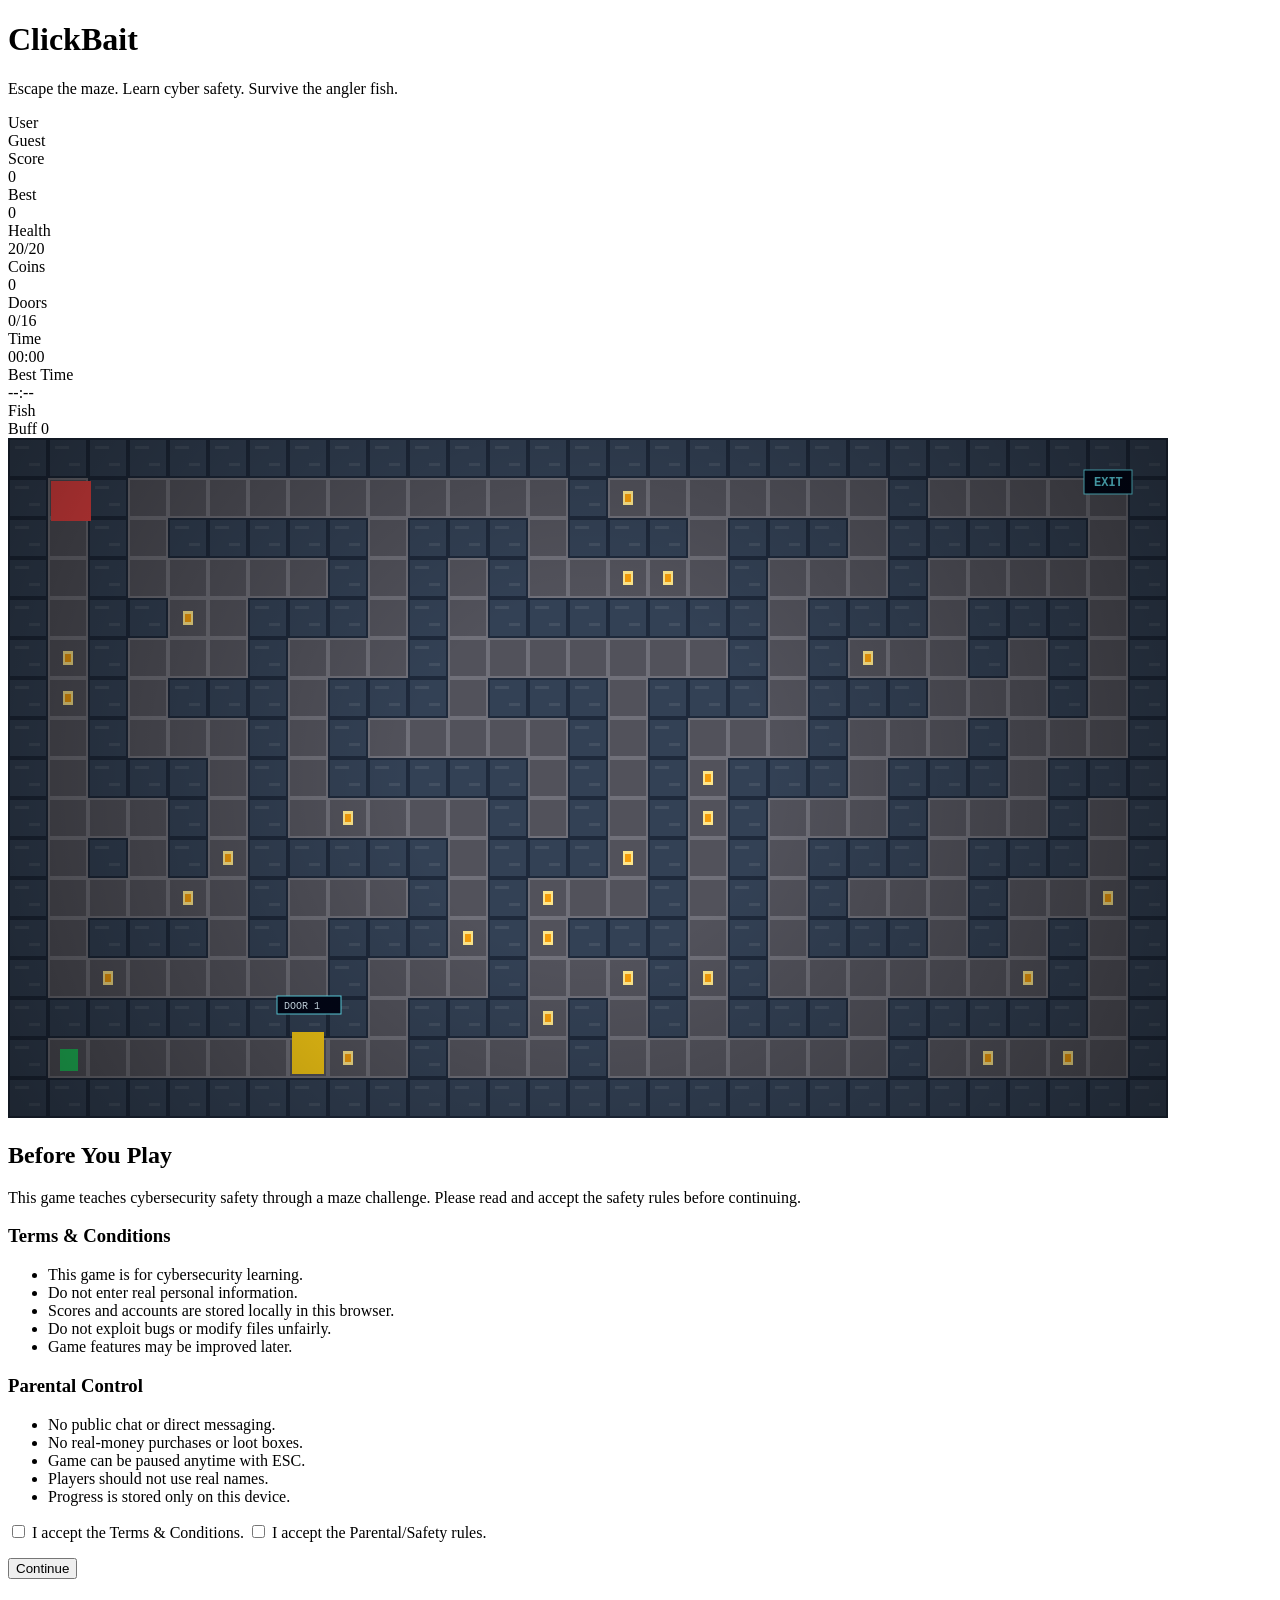
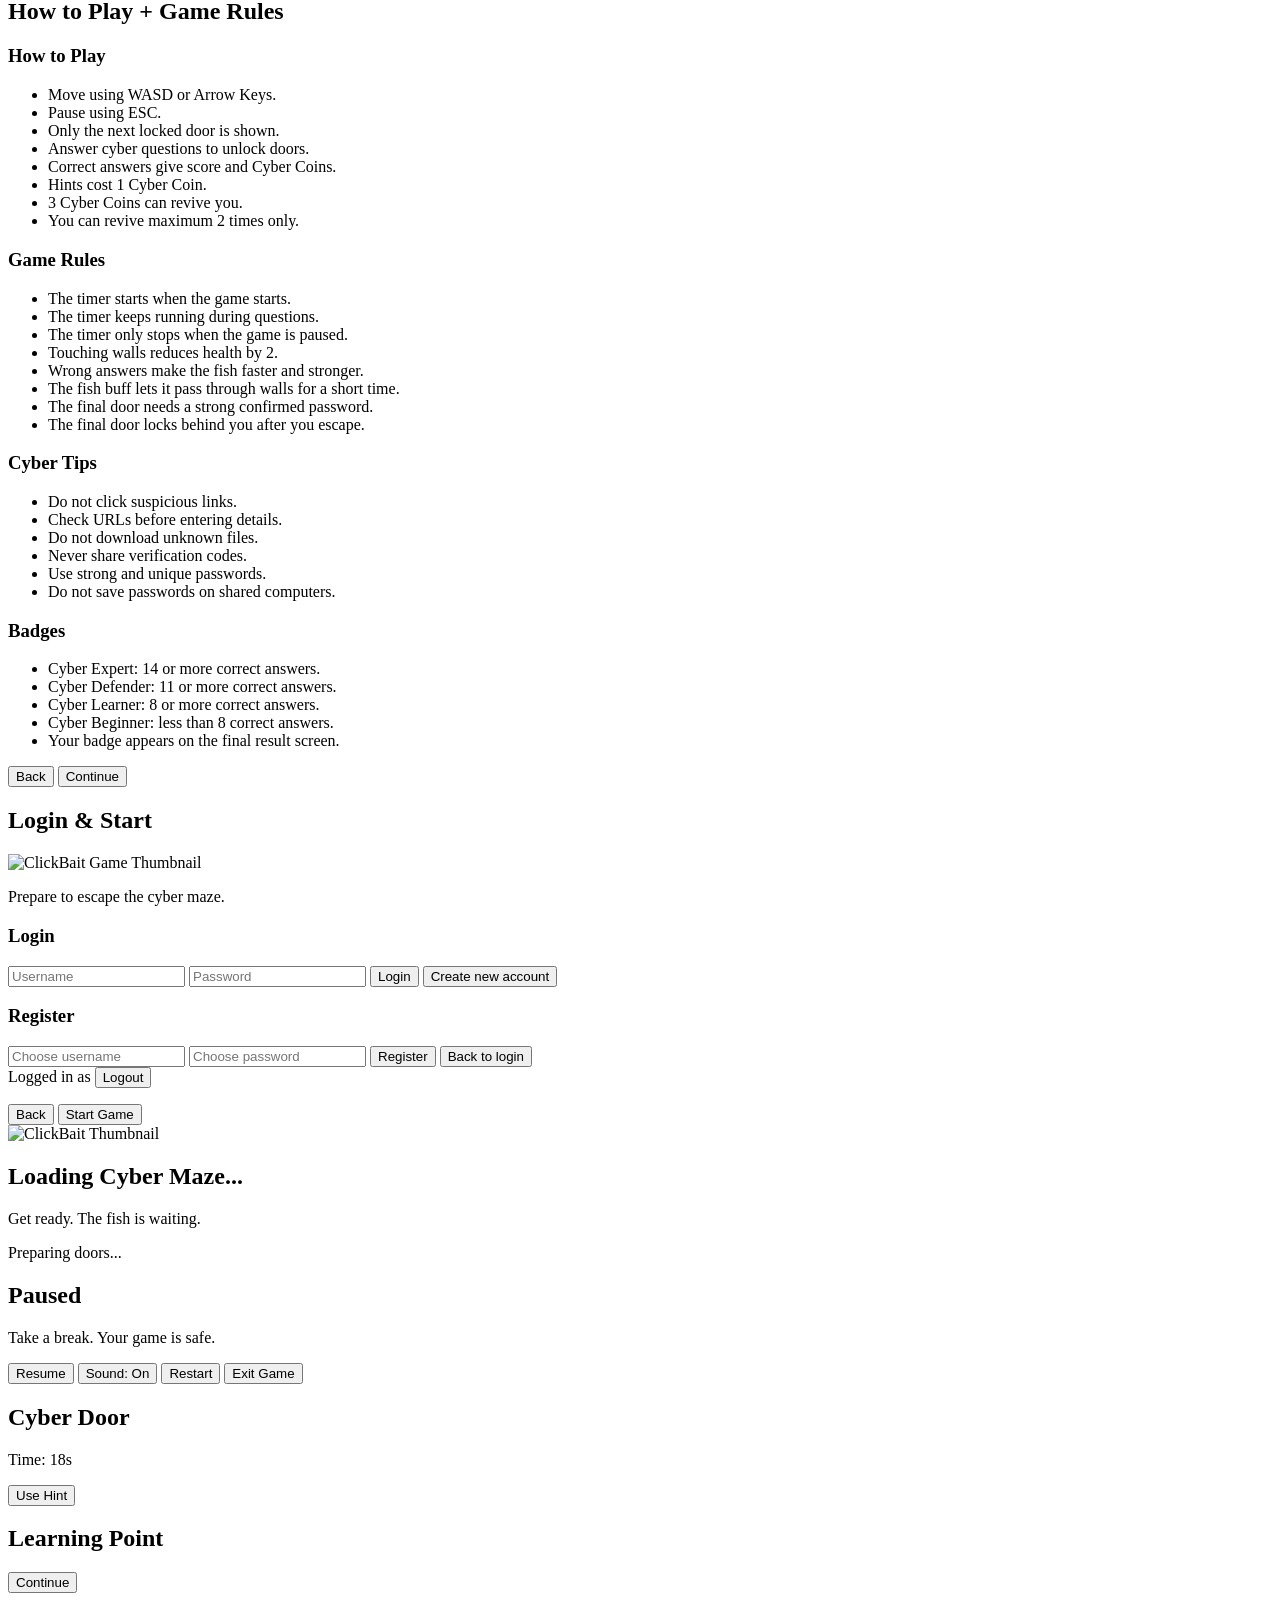
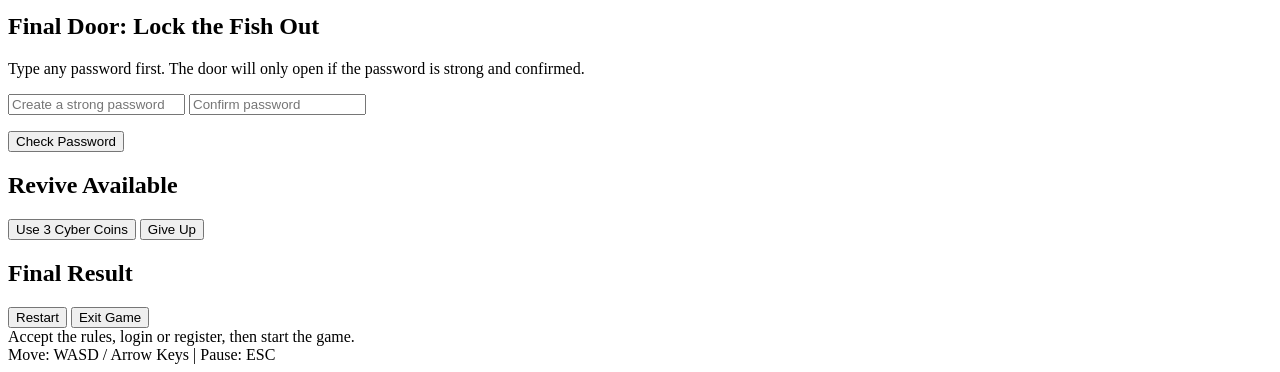
==== Game code/index.html @ 5c32f458 "Fix HTML structure and add missing elements" ====
<!DOCTYPE html>
<html lang="en">
<head>
<meta charset="UTF-8" />
<meta name="viewport" content="width=device-width, initial-scale=1.0" />
<title>ClickBait - Cyber Maze</title>
<link rel="stylesheet" href="style.css">
</head>

<body>
<div class="wrapper">

  <div class="topbar">
    <div>
      <h1>ClickBait</h1>
      <p class="subtitle">Escape the maze. Learn cyber safety. Survive the angler fish.</p>
    </div>
  </div>

  <div class="hud">
    <div>User<br><span id="userHud">Guest</span></div>
    <div>Score<br><span id="score">0</span></div>
    <div>Best<br><span id="bestScore">0</span></div>
    <div>Health<br><span id="health">20</span>/20</div>
    <div>Coins<br><span id="cyberCoinsHud">0</span></div>
    <div>Doors<br><span id="doorsHud">0/16</span></div>
    <div>Time<br><span id="time">00:00</span></div>
    <div>Best Time<br><span id="bestTime">--:--</span></div>
    <div>Fish<br><span id="fishHud">Buff 0</span></div>
  </div>

  <div id="gameBox">
    <canvas id="game" width="1160" height="680"></canvas>
    <div id="damageFlash"></div>

    <!-- START / SETUP SCREEN -->
    <div id="startModal" class="modal active">
      <div class="modal-card intro-card">

        <!-- PAGE 1 -->
        <div id="setupPage1" class="setup-page active">
          <h2>Before You Play</h2>
          <p class="small-text">
            This game teaches cybersecurity safety through a maze challenge.
            Please read and accept the safety rules before continuing.
          </p>

          <div class="panel-grid">
            <div class="info-panel">
              <h3>Terms & Conditions</h3>
              <ul>
                <li>This game is for cybersecurity learning.</li>
                <li>Do not enter real personal information.</li>
                <li>Scores and accounts are stored locally in this browser.</li>
                <li>Do not exploit bugs or modify files unfairly.</li>
                <li>Game features may be improved later.</li>
              </ul>
            </div>

            <div class="info-panel">
              <h3>Parental Control</h3>
              <ul>
                <li>No public chat or direct messaging.</li>
                <li>No real-money purchases or loot boxes.</li>
                <li>Game can be paused anytime with ESC.</li>
                <li>Players should not use real names.</li>
                <li>Progress is stored only on this device.</li>
              </ul>
            </div>
          </div>

          <div class="accept-box">
            <label><input type="checkbox" id="acceptTerms"> I accept the Terms & Conditions.</label>
            <label><input type="checkbox" id="acceptParents"> I accept the Parental/Safety rules.</label>
          </div>

          <p id="page1Warning" class="warning-text"></p>
          <button class="restart-btn" onclick="goSetupPage(2)">Continue</button>
        </div>

        <!-- PAGE 2 -->
        <div id="setupPage2" class="setup-page">
          <h2>How to Play + Game Rules</h2>

          <div class="panel-grid">
            <div class="info-panel">
              <h3>How to Play</h3>
              <ul>
                <li>Move using WASD or Arrow Keys.</li>
                <li>Pause using ESC.</li>
                <li>Only the next locked door is shown.</li>
                <li>Answer cyber questions to unlock doors.</li>
                <li>Correct answers give score and Cyber Coins.</li>
                <li>Hints cost 1 Cyber Coin.</li>
                <li>3 Cyber Coins can revive you.</li>
                <li>You can revive maximum 2 times only.</li>
              </ul>
            </div>

            <div class="info-panel">
              <h3>Game Rules</h3>
              <ul>
                <li>The timer starts when the game starts.</li>
                <li>The timer keeps running during questions.</li>
                <li>The timer only stops when the game is paused.</li>
                <li>Touching walls reduces health by 2.</li>
                <li>Wrong answers make the fish faster and stronger.</li>
                <li>The fish buff lets it pass through walls for a short time.</li>
                <li>The final door needs a strong confirmed password.</li>
                <li>The final door locks behind you after you escape.</li>
              </ul>
            </div>
          </div>

          <div class="panel-grid">
            <div class="info-panel">
              <h3>Cyber Tips</h3>
              <ul>
                <li>Do not click suspicious links.</li>
                <li>Check URLs before entering details.</li>
                <li>Do not download unknown files.</li>
                <li>Never share verification codes.</li>
                <li>Use strong and unique passwords.</li>
                <li>Do not save passwords on shared computers.</li>
              </ul>
            </div>

            <div class="info-panel">
              <h3>Badges</h3>
              <ul>
                <li>Cyber Expert: 14 or more correct answers.</li>
                <li>Cyber Defender: 11 or more correct answers.</li>
                <li>Cyber Learner: 8 or more correct answers.</li>
                <li>Cyber Beginner: less than 8 correct answers.</li>
                <li>Your badge appears on the final result screen.</li>
              </ul>
            </div>
          </div>

          <div class="button-row">
            <button onclick="goSetupPage(1)">Back</button>
            <button onclick="goSetupPage(3)">Continue</button>
          </div>
        </div>

        <!-- PAGE 3 -->
        <div id="setupPage3" class="setup-page">
          <h2>Login & Start</h2>

          <div class="thumbnail-box">
            <img src="assets/game-thumbnail.jpg" alt="ClickBait Game Thumbnail">
            <p>Prepare to escape the cyber maze.</p>
          </div>

          <div class="auth-box">
            <div id="loginPanel">
              <h3>Login</h3>
              <input id="loginUsername" class="text-input" type="text" placeholder="Username">
              <input id="loginPassword" class="text-input" type="password" placeholder="Password">
              <button class="restart-btn" onclick="loginUser()">Login</button>
              <button class="link-btn" onclick="showRegister()">Create new account</button>
            </div>

            <div id="registerPanel" class="hidden">
              <h3>Register</h3>
              <input id="registerUsername" class="text-input" type="text" placeholder="Choose username">
              <input id="registerPassword" class="text-input" type="password" placeholder="Choose password">
              <button class="restart-btn" onclick="registerUser()">Register</button>
              <button class="link-btn" onclick="showLogin()">Back to login</button>
            </div>

            <div id="loggedInBox" class="logged-in hidden">
              Logged in as <strong id="loggedInName"></strong>
              <button class="mini-btn" onclick="logoutUser()">Logout</button>
            </div>

            <p id="authMessage" class="warning-text"></p>
          </div>

          <div class="button-row">
            <button onclick="goSetupPage(2)">Back</button>
            <button onclick="startGame()">Start Game</button>
          </div>
        </div>

      </div>
    </div>

    <!-- SEPARATE LOADING SCREEN -->
    <div id="loadingModal" class="modal">
      <div class="modal-card loading-screen-card">
        <img src="assets/game-thumbnail.jpg" alt="ClickBait Thumbnail" class="loading-thumbnail">
        <h2>Loading Cyber Maze...</h2>
        <p class="small-text">Get ready. The fish is waiting.</p>

        <div class="loading-bar">
          <div id="loadingFill"></div>
        </div>

        <p id="loadingText" class="small-text">Preparing doors...</p>
      </div>
    </div>

    <!-- PAUSE -->
    <div id="pauseModal" class="modal">
      <div class="modal-card">
        <h2>Paused</h2>
        <p class="small-text">Take a break. Your game is safe.</p>
        <div class="button-row vertical">
          <button onclick="resumeGame()">Resume</button>
          <button onclick="toggleSound()" id="soundBtn">Sound: On</button>
          <button onclick="restartGame()">Restart</button>
          <button onclick="exitGame()">Exit Game</button>
        </div>
      </div>
    </div>

    <!-- QUESTION -->
    <div id="questionModal" class="modal">
      <div class="modal-card question-card">
        <div class="question-head">
          <h2 id="questionTitle">Cyber Door</h2>
          <div class="timer-pill">Time: <span id="questionTimer">18</span>s</div>
        </div>
        <p class="question" id="questionText"></p>
        <button id="hintBtn" class="hint-btn" onclick="useHint()">Use Hint</button>
        <p id="hintText" class="hint-text"></p>
        <div class="answers" id="answers"></div>
        <p id="feedback"></p>
      </div>
    </div>

    <!-- LEARNING -->
    <div id="learningModal" class="modal">
      <div class="modal-card learning-card">
        <h2 id="learningTitle">Learning Point</h2>
        <p id="learningText" class="small-text"></p>
        <button class="restart-btn continue-btn" onclick="continueLearning()">Continue</button>
      </div>
    </div>

    <!-- FINAL PASSWORD -->
    <div id="passwordModal" class="modal">
      <div class="modal-card">
        <h2>Final Door: Lock the Fish Out</h2>
        <p class="small-text">
          Type any password first. The door will only open if the password is strong and confirmed.
        </p>
        <input id="passwordInput" class="password-input" type="text" placeholder="Create a strong password">
        <input id="passwordConfirmInput" class="password-input" type="text" placeholder="Confirm password">
        <ul id="passwordChecks" class="password-checks"></ul>
        <p id="passwordFeedback"></p>
        <button class="restart-btn" onclick="submitPasswordDoor()">Check Password</button>
      </div>
    </div>

    <!-- REVIVE -->
    <div id="reviveModal" class="modal">
      <div class="modal-card">
        <h2>Revive Available</h2>
        <p id="reviveText" class="small-text"></p>
        <div class="button-row">
          <button onclick="useRevive()">Use 3 Cyber Coins</button>
          <button onclick="refuseRevive()">Give Up</button>
        </div>
      </div>
    </div>

    <!-- END -->
    <div id="endModal" class="modal">
      <div class="modal-card">
        <h2 id="endTitle">Final Result</h2>
        <div id="endText" class="small-text"></div>
        <div class="button-row">
          <button onclick="restartGame()">Restart</button>
          <button onclick="exitGame()">Exit Game</button>
        </div>
      </div>
    </div>

  </div>

  <div id="toast">Accept the rules, login or register, then start the game.</div>
  <div class="controls">Move: WASD / Arrow Keys | Pause: ESC</div>

</div>

<script src="script.js"></script>
</body>
</html>
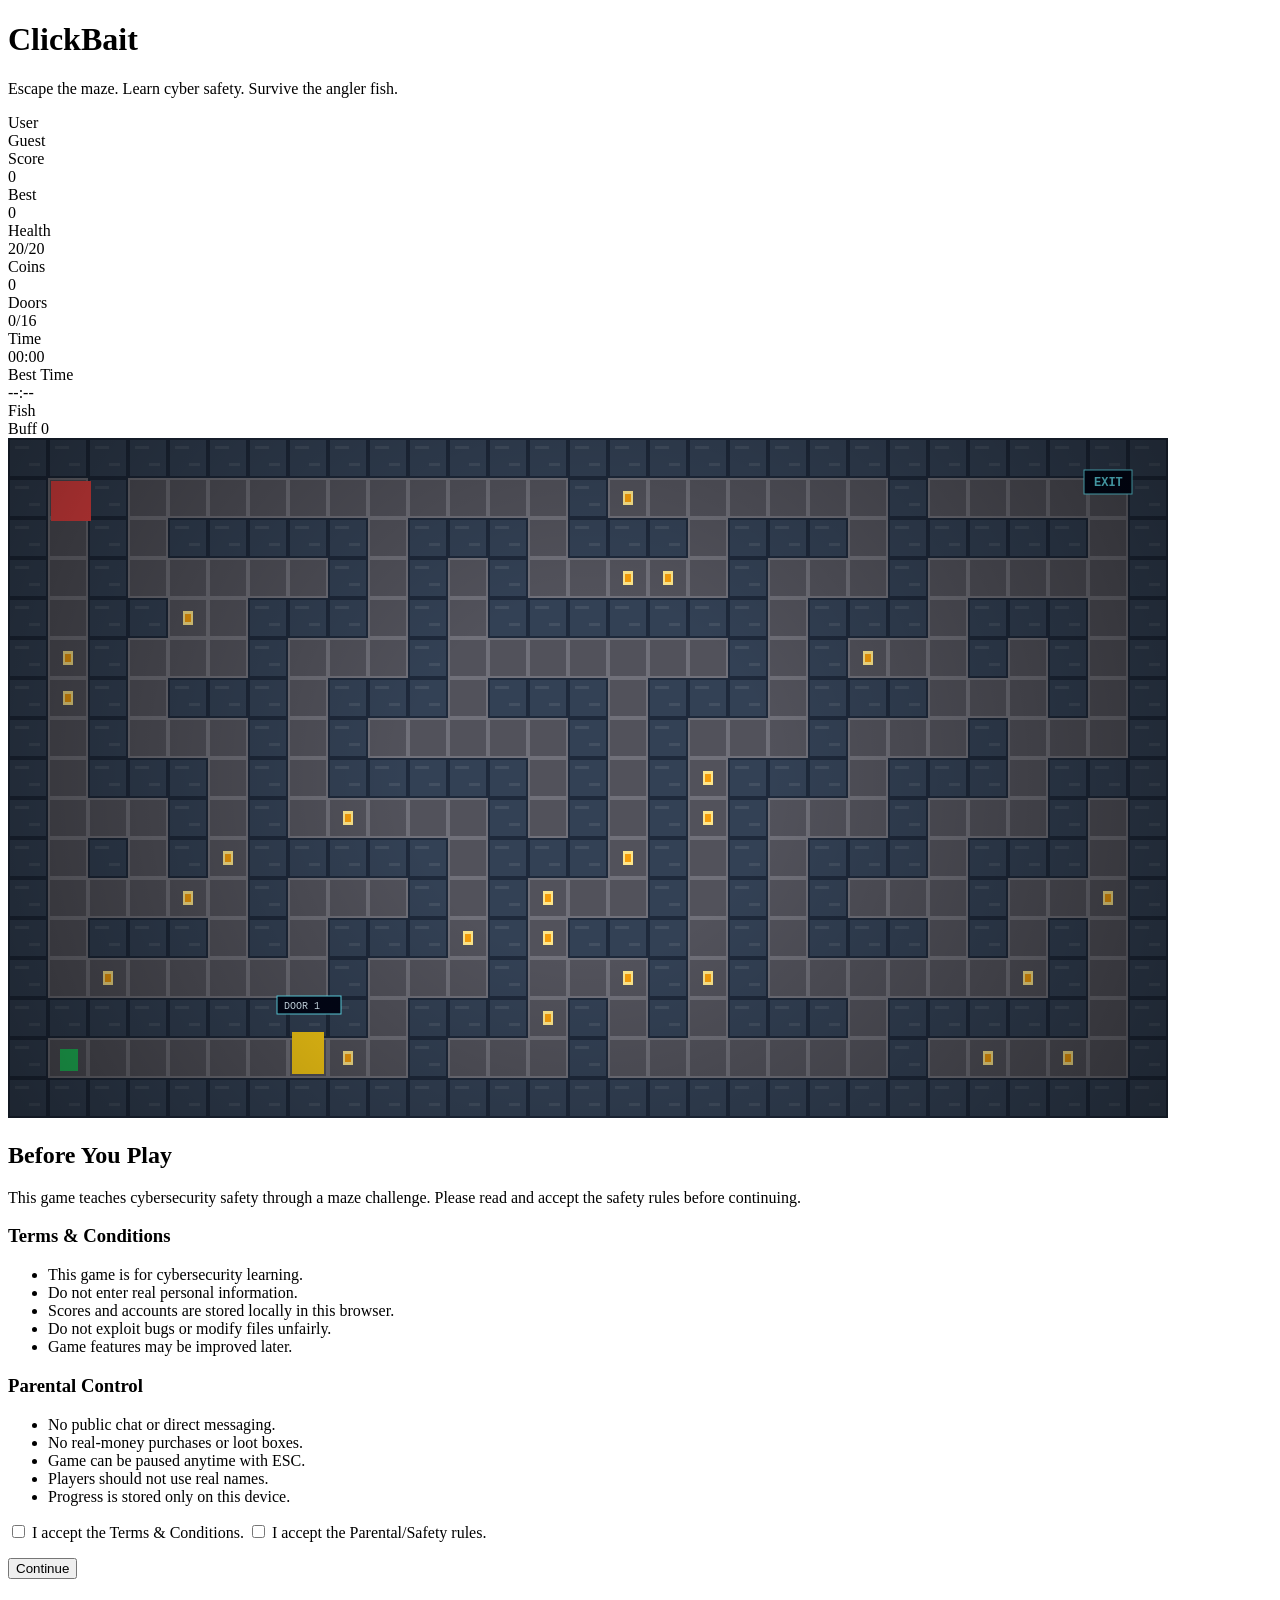
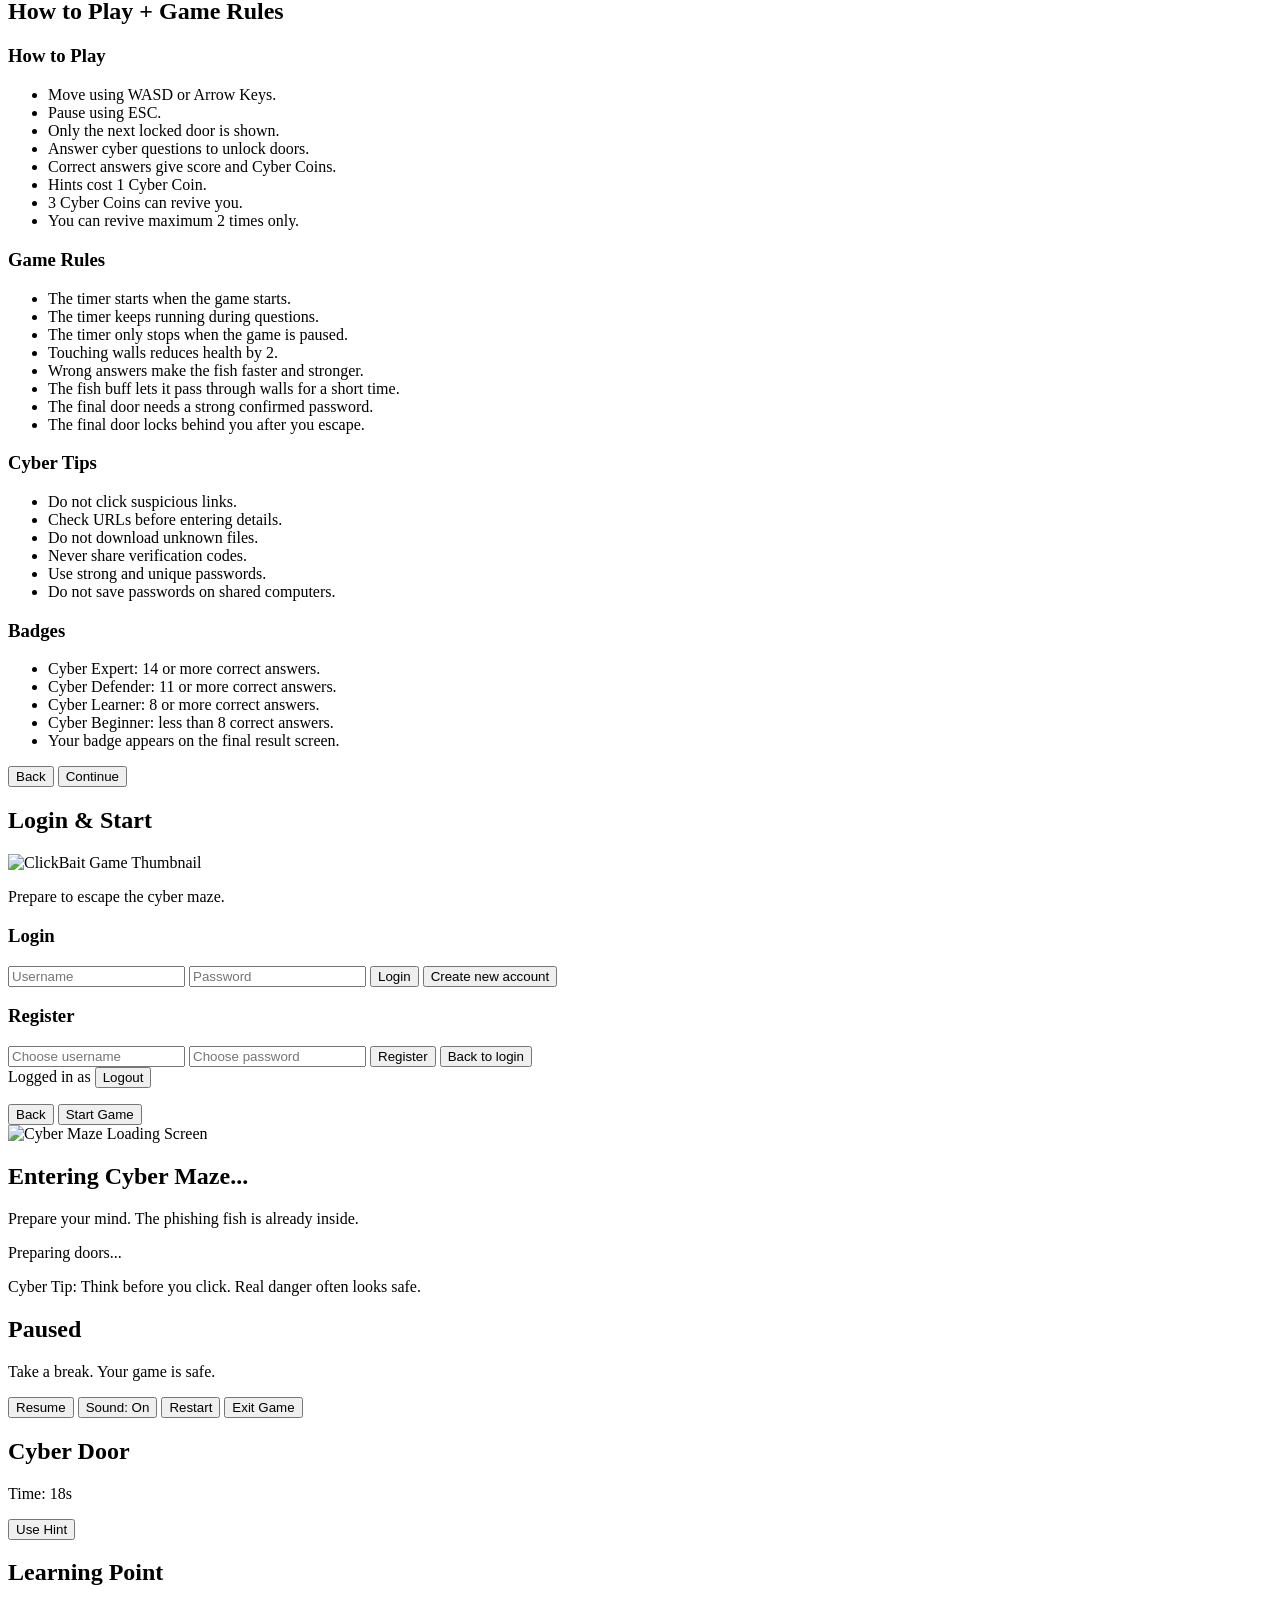
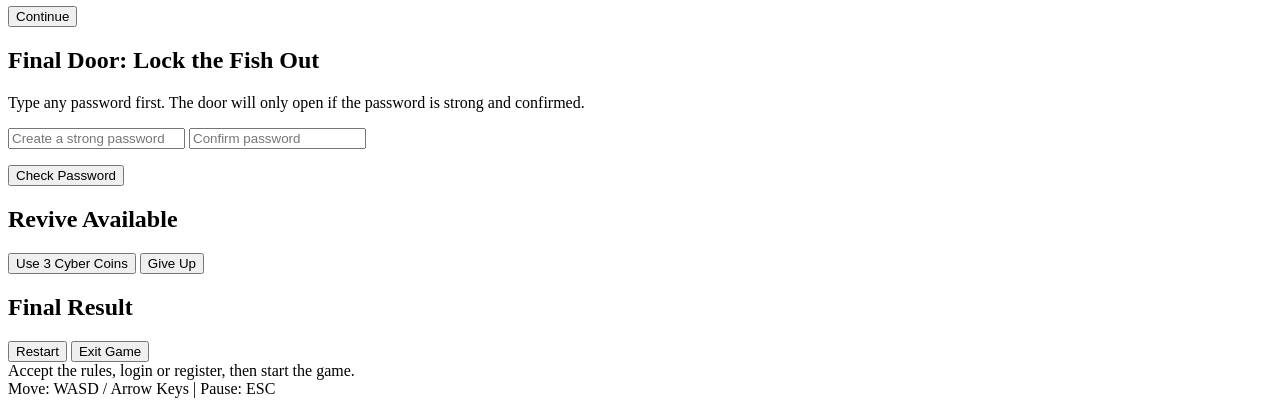
==== commit 3183e37f: "Fix HTML structure and loading screen content" ====
--- a/Game code/index.html
+++ b/Game code/index.html
@@ -188,18 +188,30 @@
 
     <!-- SEPARATE LOADING SCREEN -->
     <div id="loadingModal" class="modal">
-      <div class="modal-card loading-screen-card">
-        <img src="assets/game-thumbnail.jpg" alt="ClickBait Thumbnail" class="loading-thumbnail">
-        <h2>Loading Cyber Maze...</h2>
-        <p class="small-text">Get ready. The fish is waiting.</p>
-
-        <div class="loading-bar">
+  <div class="loading-fullscreen">
+    <img src="assets/thumbnail-screen.png" alt="Cyber Maze Loading Screen" class="loading-bg-image">
+
+    <div class="loading-overlay"></div>
+
+    <div class="loading-content">
+      <h2>Entering Cyber Maze...</h2>
+      <p class="loading-subtitle">Prepare your mind. The phishing fish is already inside.</p>
+
+      <div class="loading-status-box">
+        <p id="loadingText">Preparing doors...</p>
+
+        <div class="loading-bar-pro">
           <div id="loadingFill"></div>
         </div>
 
-        <p id="loadingText" class="small-text">Preparing doors...</p>
-      </div>
-    </div>
+        <div class="loading-tips">
+          <span>Cyber Tip:</span>
+          Think before you click. Real danger often looks safe.
+        </div>
+      </div>
+    </div>
+  </div>
+</div>
 
     <!-- PAUSE -->
     <div id="pauseModal" class="modal">
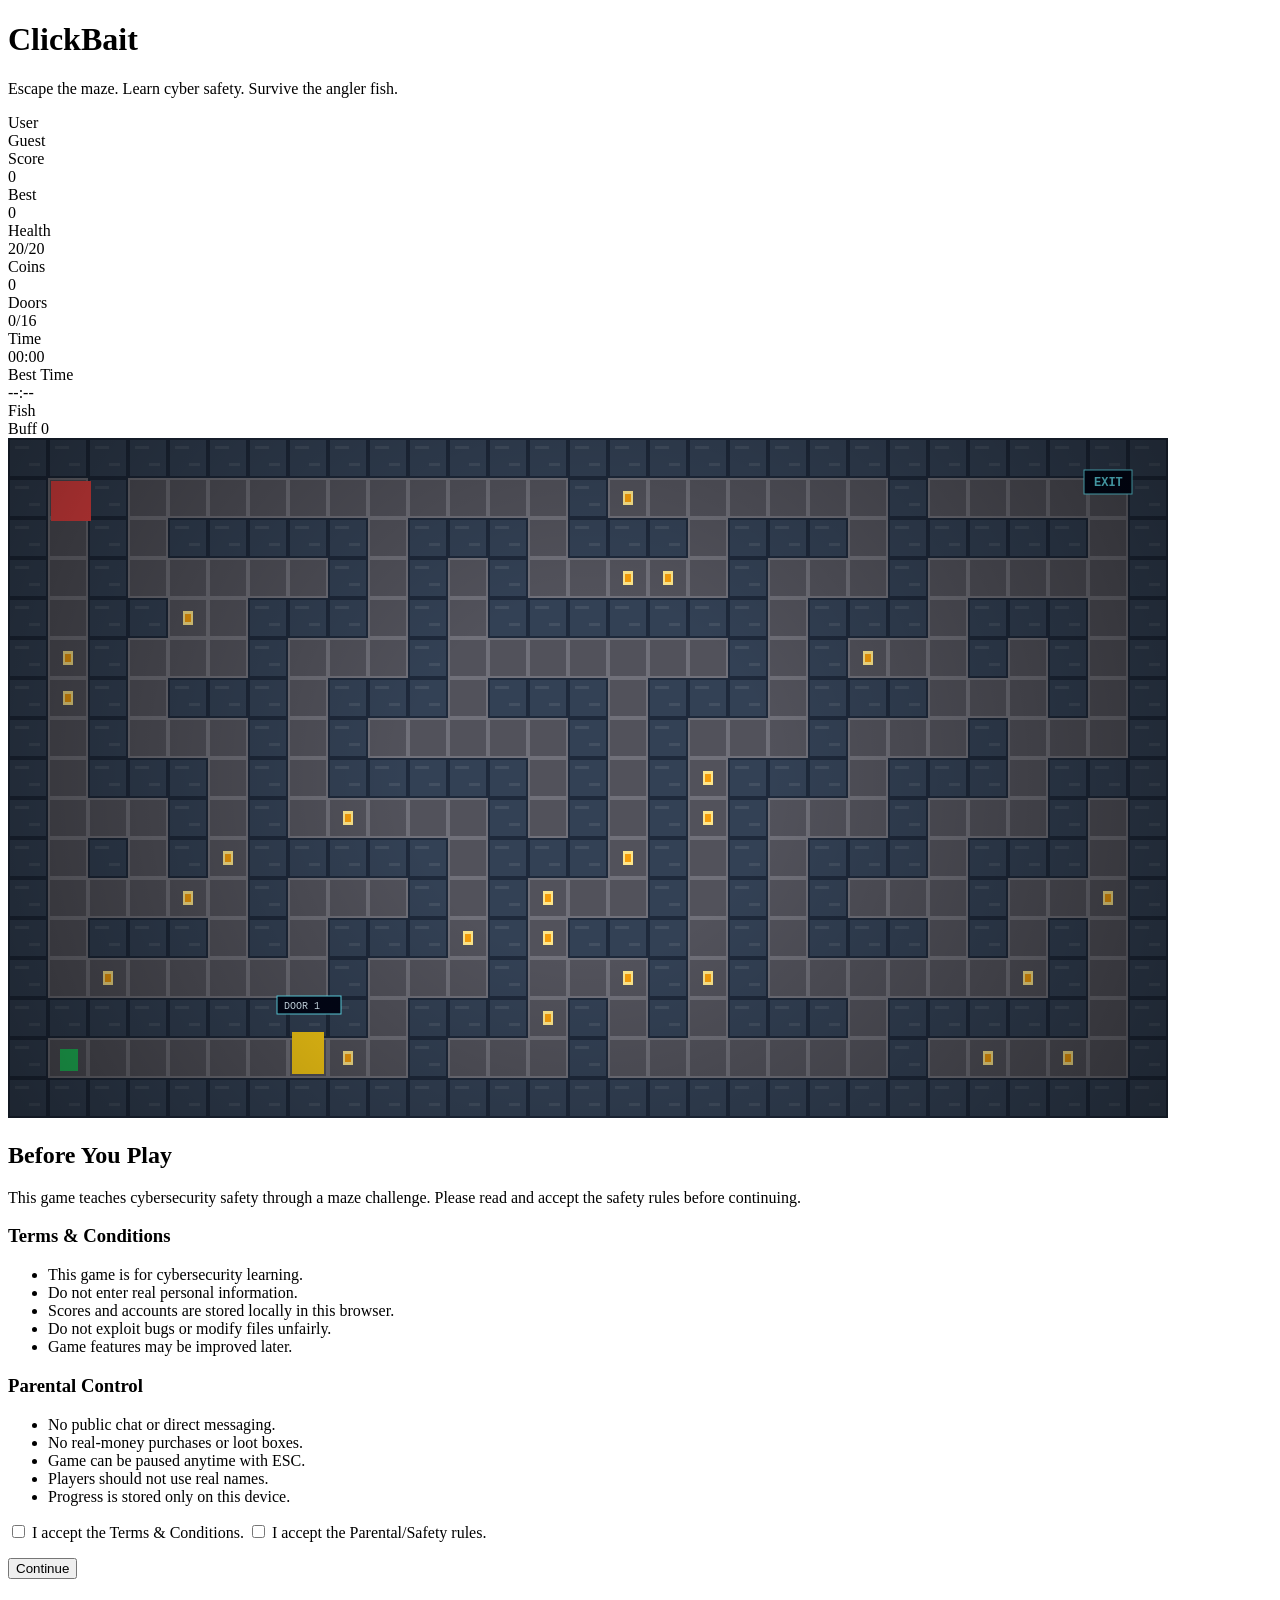
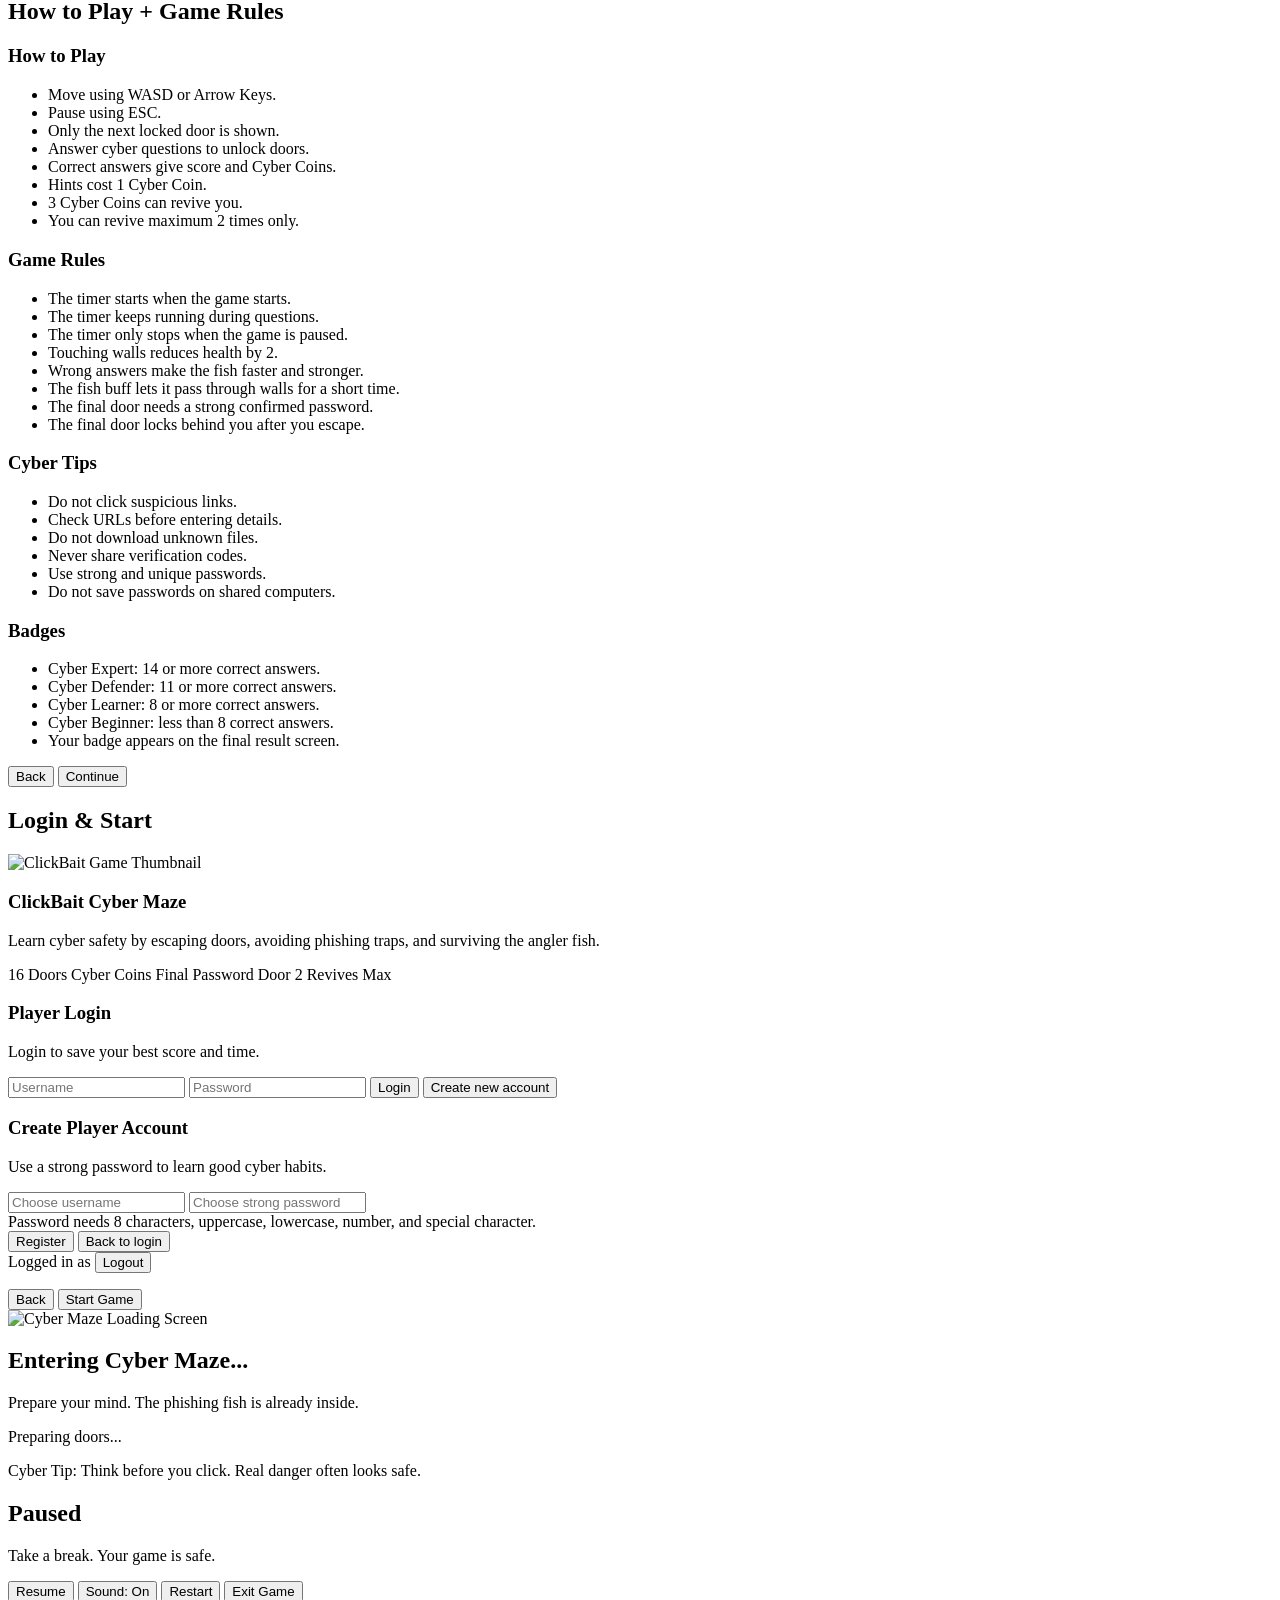
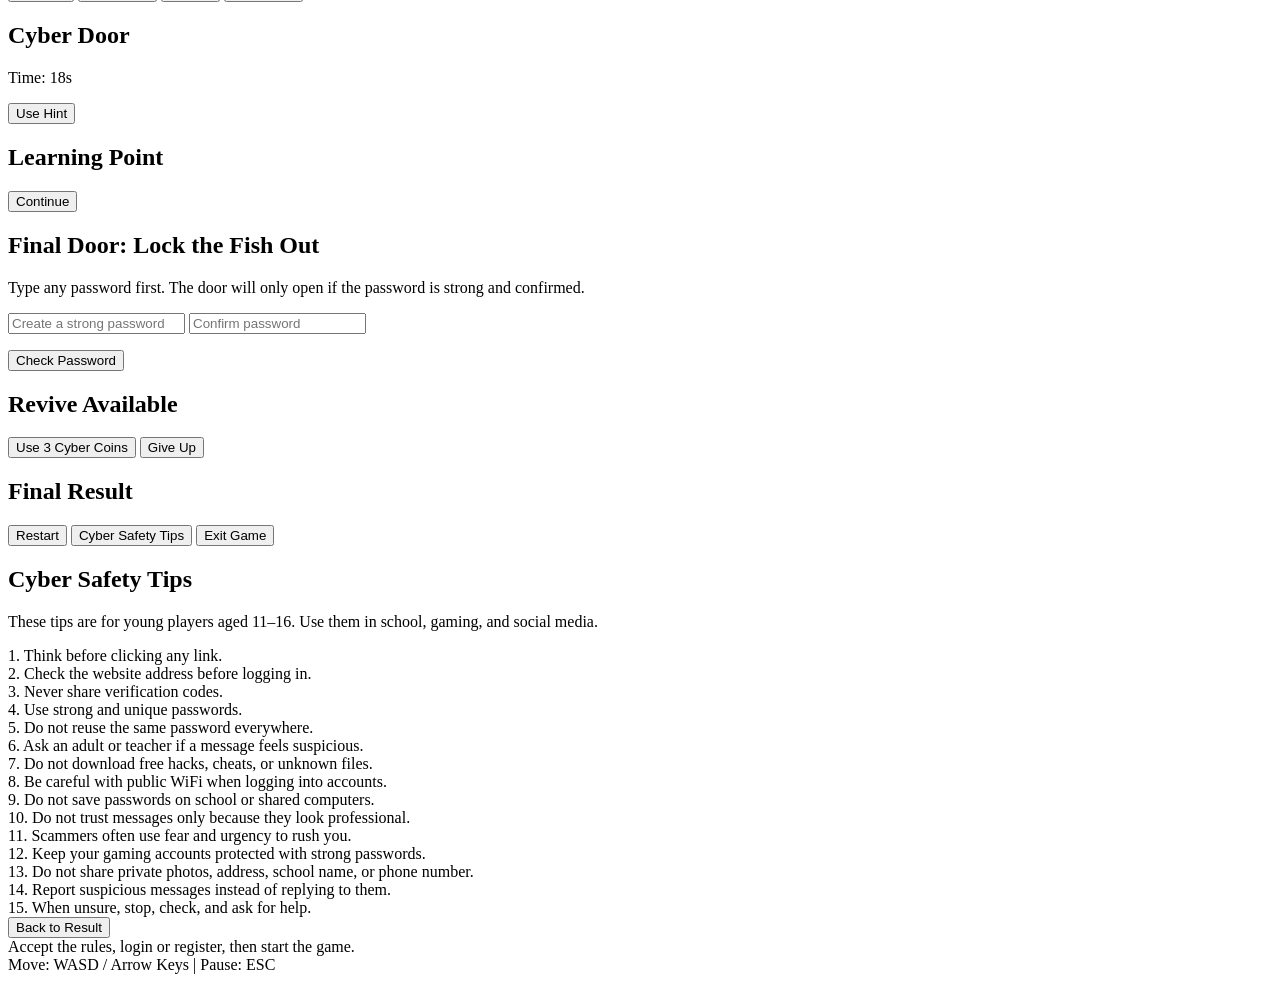
==== commit 862ecee4: "formatting and structure" ====
--- a/Game code/index.html
+++ b/Game code/index.html
@@ -33,11 +33,9 @@
     <canvas id="game" width="1160" height="680"></canvas>
     <div id="damageFlash"></div>
 
-    <!-- START / SETUP SCREEN -->
     <div id="startModal" class="modal active">
       <div class="modal-card intro-card">
 
-        <!-- PAGE 1 -->
         <div id="setupPage1" class="setup-page active">
           <h2>Before You Play</h2>
           <p class="small-text">
@@ -78,7 +76,6 @@
           <button class="restart-btn" onclick="goSetupPage(2)">Continue</button>
         </div>
 
-        <!-- PAGE 2 -->
         <div id="setupPage2" class="setup-page">
           <h2>How to Play + Game Rules</h2>
 
@@ -143,38 +140,62 @@
           </div>
         </div>
 
-        <!-- PAGE 3 -->
         <div id="setupPage3" class="setup-page">
           <h2>Login & Start</h2>
 
-          <div class="thumbnail-box">
-            <img src="assets/game-thumbnail.jpg" alt="ClickBait Game Thumbnail">
-            <p>Prepare to escape the cyber maze.</p>
-          </div>
-
-          <div class="auth-box">
-            <div id="loginPanel">
-              <h3>Login</h3>
-              <input id="loginUsername" class="text-input" type="text" placeholder="Username">
-              <input id="loginPassword" class="text-input" type="password" placeholder="Password">
-              <button class="restart-btn" onclick="loginUser()">Login</button>
-              <button class="link-btn" onclick="showRegister()">Create new account</button>
-            </div>
-
-            <div id="registerPanel" class="hidden">
-              <h3>Register</h3>
-              <input id="registerUsername" class="text-input" type="text" placeholder="Choose username">
-              <input id="registerPassword" class="text-input" type="password" placeholder="Choose password">
-              <button class="restart-btn" onclick="registerUser()">Register</button>
-              <button class="link-btn" onclick="showLogin()">Back to login</button>
-            </div>
-
-            <div id="loggedInBox" class="logged-in hidden">
-              Logged in as <strong id="loggedInName"></strong>
-              <button class="mini-btn" onclick="logoutUser()">Logout</button>
-            </div>
-
-            <p id="authMessage" class="warning-text"></p>
+          <div class="login-start-layout">
+
+            <div class="login-preview">
+              <img src="assets/game-thumbnail.jpg" alt="ClickBait Game Thumbnail">
+              <h3>ClickBait Cyber Maze</h3>
+              <p>
+                Learn cyber safety by escaping doors, avoiding phishing traps,
+                and surviving the angler fish.
+              </p>
+
+              <div class="mini-rules">
+                <span>16 Doors</span>
+                <span>Cyber Coins</span>
+                <span>Final Password Door</span>
+                <span>2 Revives Max</span>
+              </div>
+            </div>
+
+            <div class="auth-box professional-auth">
+              <div id="loginPanel">
+                <h3>Player Login</h3>
+                <p class="auth-subtitle">Login to save your best score and time.</p>
+
+                <input id="loginUsername" class="text-input" type="text" placeholder="Username">
+                <input id="loginPassword" class="text-input" type="password" placeholder="Password">
+
+                <button class="restart-btn" onclick="loginUser()">Login</button>
+                <button class="link-btn" onclick="showRegister()">Create new account</button>
+              </div>
+
+              <div id="registerPanel" class="hidden">
+                <h3>Create Player Account</h3>
+                <p class="auth-subtitle">Use a strong password to learn good cyber habits.</p>
+
+                <input id="registerUsername" class="text-input" type="text" placeholder="Choose username">
+                <input id="registerPassword" class="text-input" type="password" placeholder="Choose strong password">
+
+                <div id="registerStrength" class="register-strength">
+                  Password needs 8 characters, uppercase, lowercase, number, and special character.
+                </div>
+
+                <button class="restart-btn" onclick="registerUser()">Register</button>
+                <button class="link-btn" onclick="showLogin()">Back to login</button>
+              </div>
+
+              <div id="loggedInBox" class="logged-in hidden">
+                Logged in as <strong id="loggedInName"></strong>
+                <button class="mini-btn" onclick="logoutUser()">Logout</button>
+              </div>
+
+              <p id="authMessage" class="warning-text"></p>
+            </div>
+
           </div>
 
           <div class="button-row">
@@ -186,34 +207,32 @@
       </div>
     </div>
 
-    <!-- SEPARATE LOADING SCREEN -->
     <div id="loadingModal" class="modal">
-  <div class="loading-fullscreen">
-    <img src="assets/thumbnail-screen.png" alt="Cyber Maze Loading Screen" class="loading-bg-image">
-
-    <div class="loading-overlay"></div>
-
-    <div class="loading-content">
-      <h2>Entering Cyber Maze...</h2>
-      <p class="loading-subtitle">Prepare your mind. The phishing fish is already inside.</p>
-
-      <div class="loading-status-box">
-        <p id="loadingText">Preparing doors...</p>
-
-        <div class="loading-bar-pro">
-          <div id="loadingFill"></div>
-        </div>
-
-        <div class="loading-tips">
-          <span>Cyber Tip:</span>
-          Think before you click. Real danger often looks safe.
-        </div>
-      </div>
-    </div>
-  </div>
-</div>
-
-    <!-- PAUSE -->
+      <div class="loading-fullscreen">
+        <img src="assets/thumbnail-screen.png" alt="Cyber Maze Loading Screen" class="loading-bg-image">
+
+        <div class="loading-overlay"></div>
+
+        <div class="loading-content">
+          <h2>Entering Cyber Maze...</h2>
+          <p class="loading-subtitle">Prepare your mind. The phishing fish is already inside.</p>
+
+          <div class="loading-status-box">
+            <p id="loadingText">Preparing doors...</p>
+
+            <div class="loading-bar-pro">
+              <div id="loadingFill"></div>
+            </div>
+
+            <div class="loading-tips">
+              <span>Cyber Tip:</span>
+              Think before you click. Real danger often looks safe.
+            </div>
+          </div>
+        </div>
+      </div>
+    </div>
+
     <div id="pauseModal" class="modal">
       <div class="modal-card">
         <h2>Paused</h2>
@@ -227,7 +246,6 @@
       </div>
     </div>
 
-    <!-- QUESTION -->
     <div id="questionModal" class="modal">
       <div class="modal-card question-card">
         <div class="question-head">
@@ -242,7 +260,6 @@
       </div>
     </div>
 
-    <!-- LEARNING -->
     <div id="learningModal" class="modal">
       <div class="modal-card learning-card">
         <h2 id="learningTitle">Learning Point</h2>
@@ -251,7 +268,6 @@
       </div>
     </div>
 
-    <!-- FINAL PASSWORD -->
     <div id="passwordModal" class="modal">
       <div class="modal-card">
         <h2>Final Door: Lock the Fish Out</h2>
@@ -266,7 +282,6 @@
       </div>
     </div>
 
-    <!-- REVIVE -->
     <div id="reviveModal" class="modal">
       <div class="modal-card">
         <h2>Revive Available</h2>
@@ -278,15 +293,44 @@
       </div>
     </div>
 
-    <!-- END -->
     <div id="endModal" class="modal">
       <div class="modal-card">
         <h2 id="endTitle">Final Result</h2>
         <div id="endText" class="small-text"></div>
         <div class="button-row">
           <button onclick="restartGame()">Restart</button>
+          <button onclick="openCyberTips()">Cyber Safety Tips</button>
           <button onclick="exitGame()">Exit Game</button>
         </div>
+      </div>
+    </div>
+
+    <div id="tipsModal" class="modal">
+      <div class="modal-card cyber-tips-card">
+        <h2>Cyber Safety Tips</h2>
+        <p class="small-text">
+          These tips are for young players aged 11–16. Use them in school, gaming, and social media.
+        </p>
+
+        <div class="tips-grid">
+          <div>1. Think before clicking any link.</div>
+          <div>2. Check the website address before logging in.</div>
+          <div>3. Never share verification codes.</div>
+          <div>4. Use strong and unique passwords.</div>
+          <div>5. Do not reuse the same password everywhere.</div>
+          <div>6. Ask an adult or teacher if a message feels suspicious.</div>
+          <div>7. Do not download free hacks, cheats, or unknown files.</div>
+          <div>8. Be careful with public WiFi when logging into accounts.</div>
+          <div>9. Do not save passwords on school or shared computers.</div>
+          <div>10. Do not trust messages only because they look professional.</div>
+          <div>11. Scammers often use fear and urgency to rush you.</div>
+          <div>12. Keep your gaming accounts protected with strong passwords.</div>
+          <div>13. Do not share private photos, address, school name, or phone number.</div>
+          <div>14. Report suspicious messages instead of replying to them.</div>
+          <div>15. When unsure, stop, check, and ask for help.</div>
+        </div>
+
+        <button class="restart-btn" onclick="closeCyberTips()">Back to Result</button>
       </div>
     </div>
 
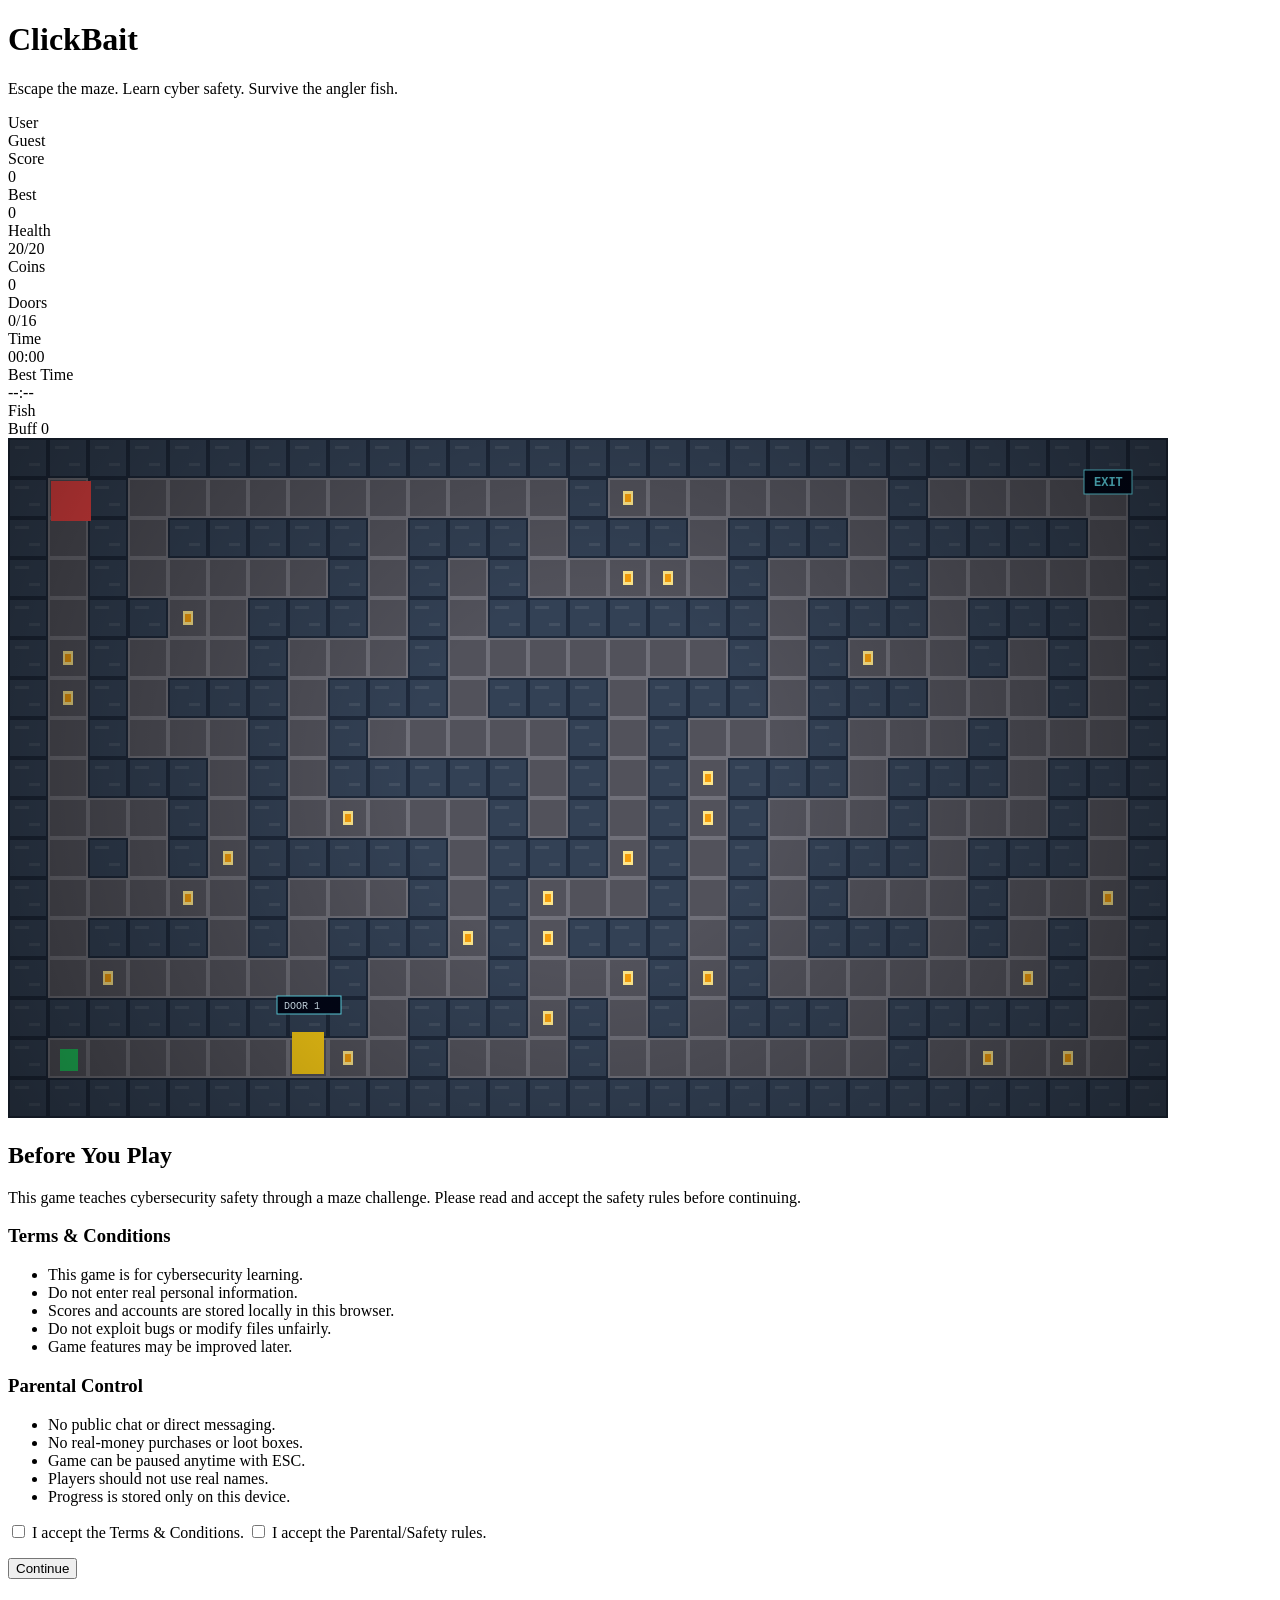
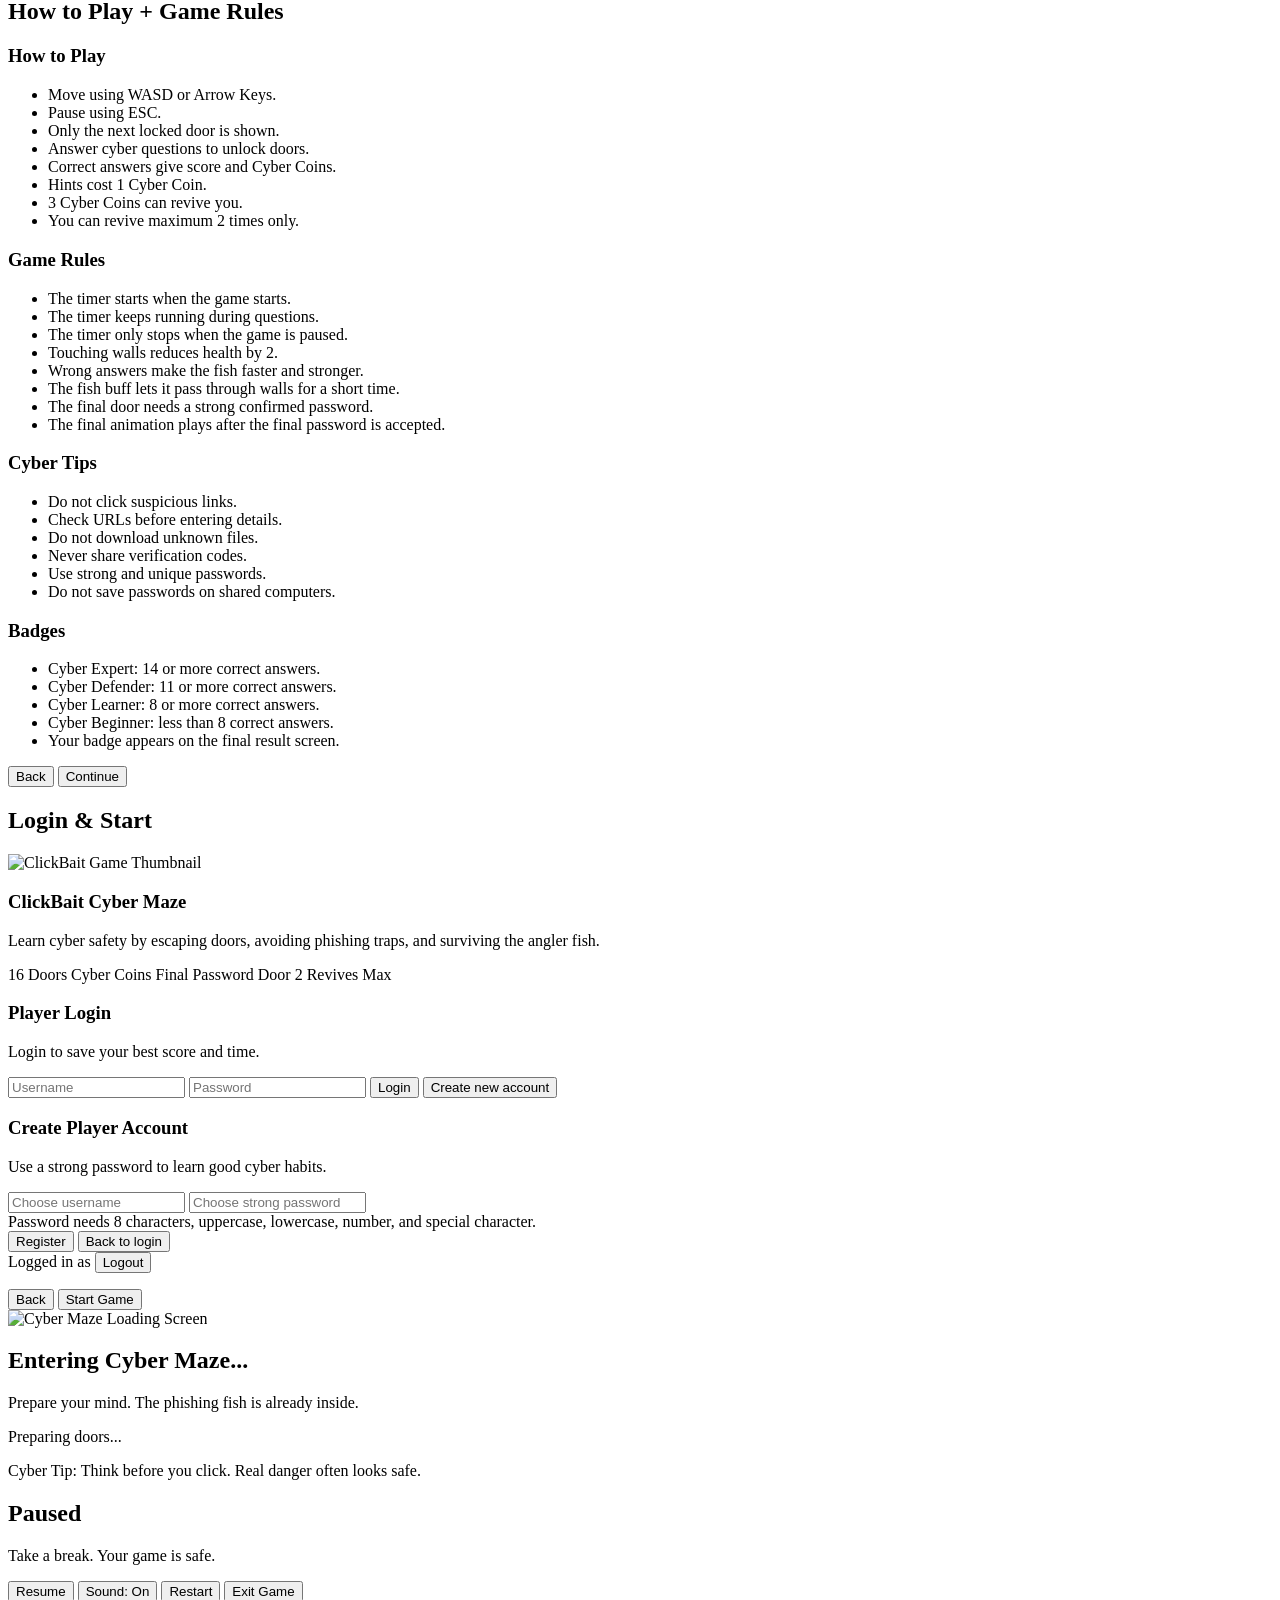
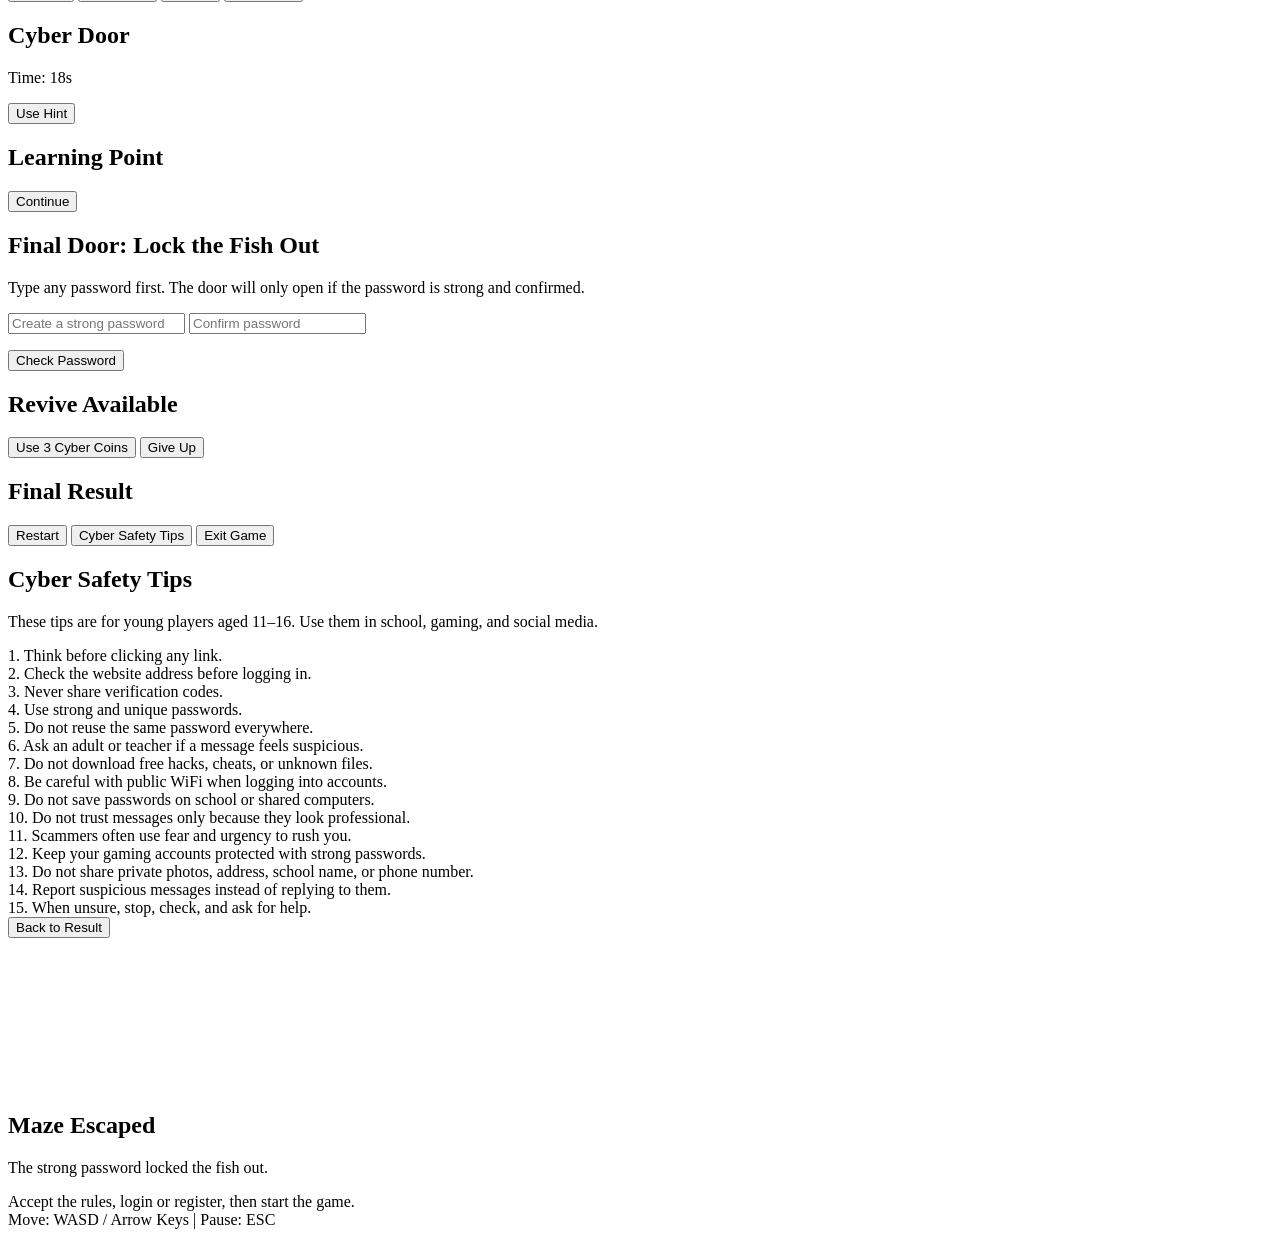
==== commit 7616775f: "add animation modal" ====
--- a/Game code/index.html
+++ b/Game code/index.html
@@ -104,7 +104,7 @@
                 <li>Wrong answers make the fish faster and stronger.</li>
                 <li>The fish buff lets it pass through walls for a short time.</li>
                 <li>The final door needs a strong confirmed password.</li>
-                <li>The final door locks behind you after you escape.</li>
+                <li>The final animation plays after the final password is accepted.</li>
               </ul>
             </div>
           </div>
@@ -334,6 +334,19 @@
       </div>
     </div>
 
+    <div id="finalAnimationModal" class="modal">
+      <div class="final-video-screen">
+        <video id="finalAnimationVideo" class="final-video" preload="auto">
+          <source src="assets/final-animation.mp4" type="video/mp4">
+        </video>
+
+        <div class="final-video-text">
+          <h2>Maze Escaped</h2>
+          <p>The strong password locked the fish out.</p>
+        </div>
+      </div>
+    </div>
+
   </div>
 
   <div id="toast">Accept the rules, login or register, then start the game.</div>
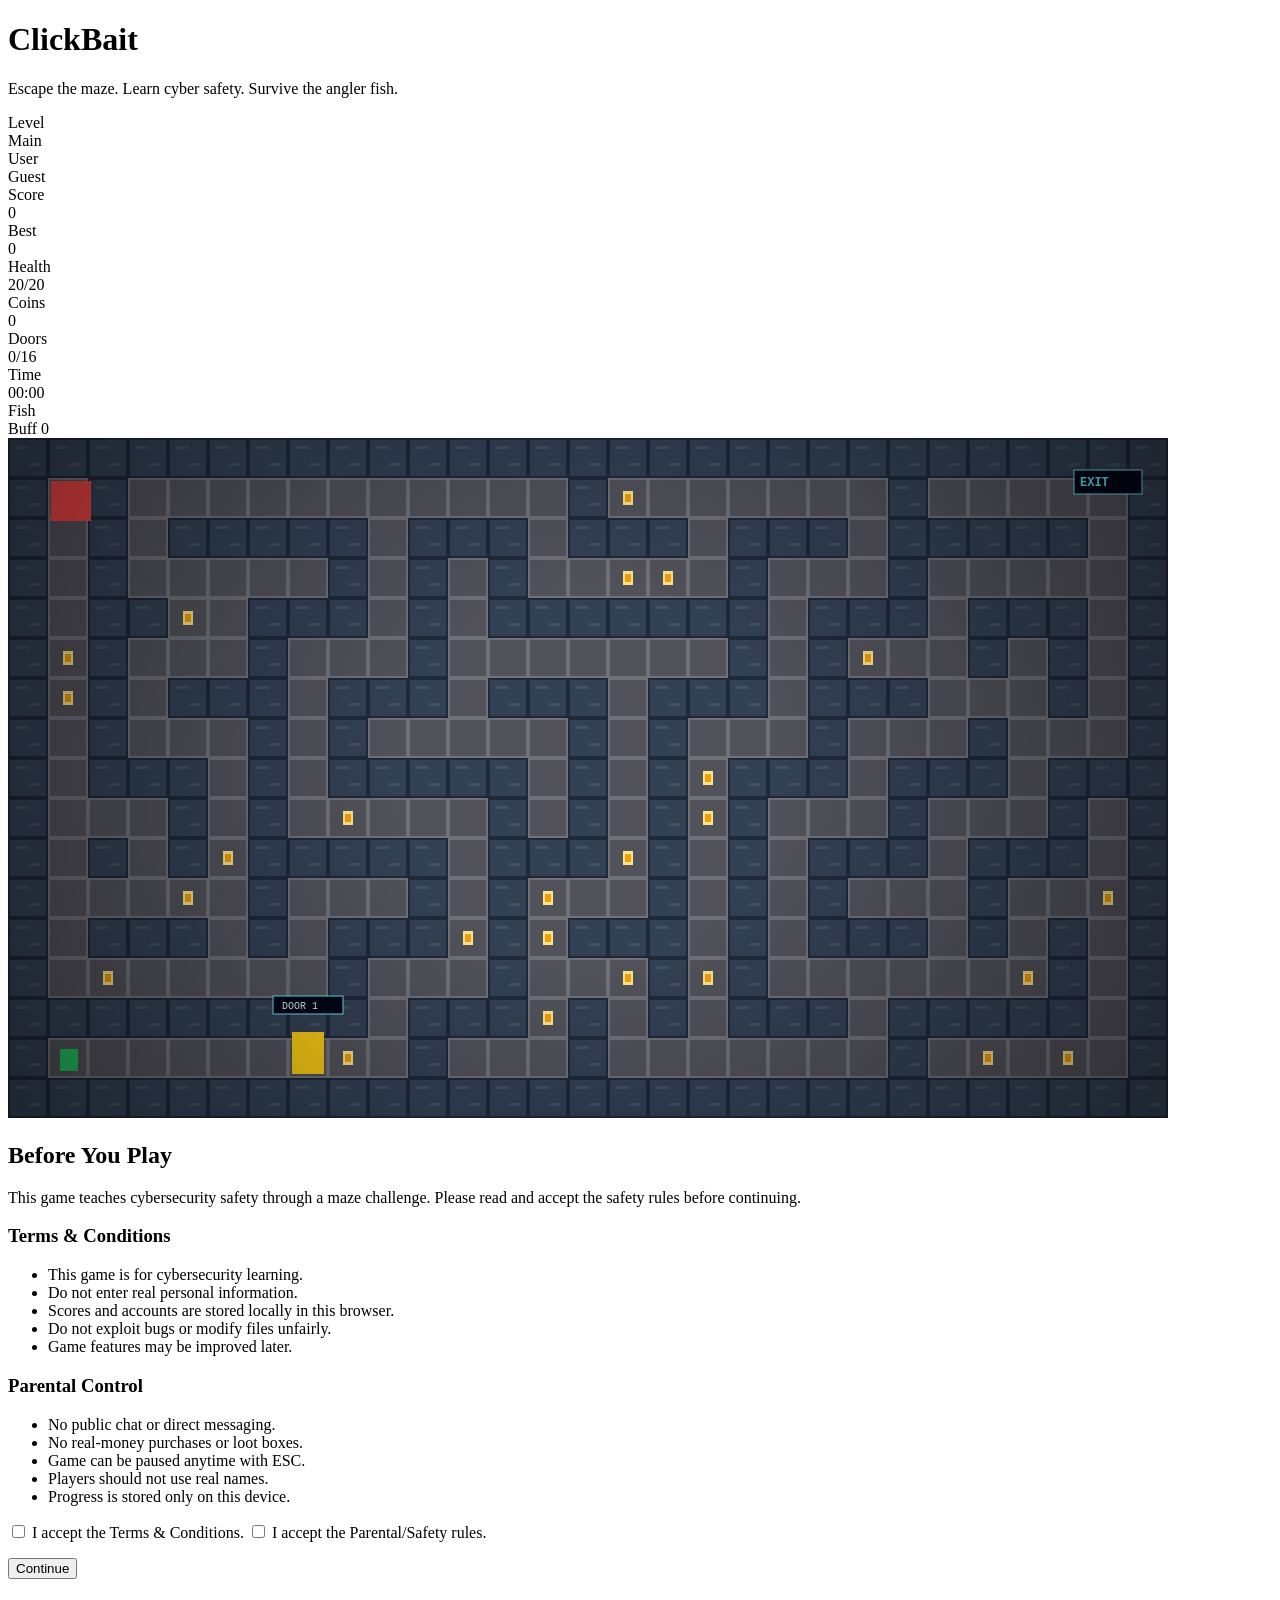
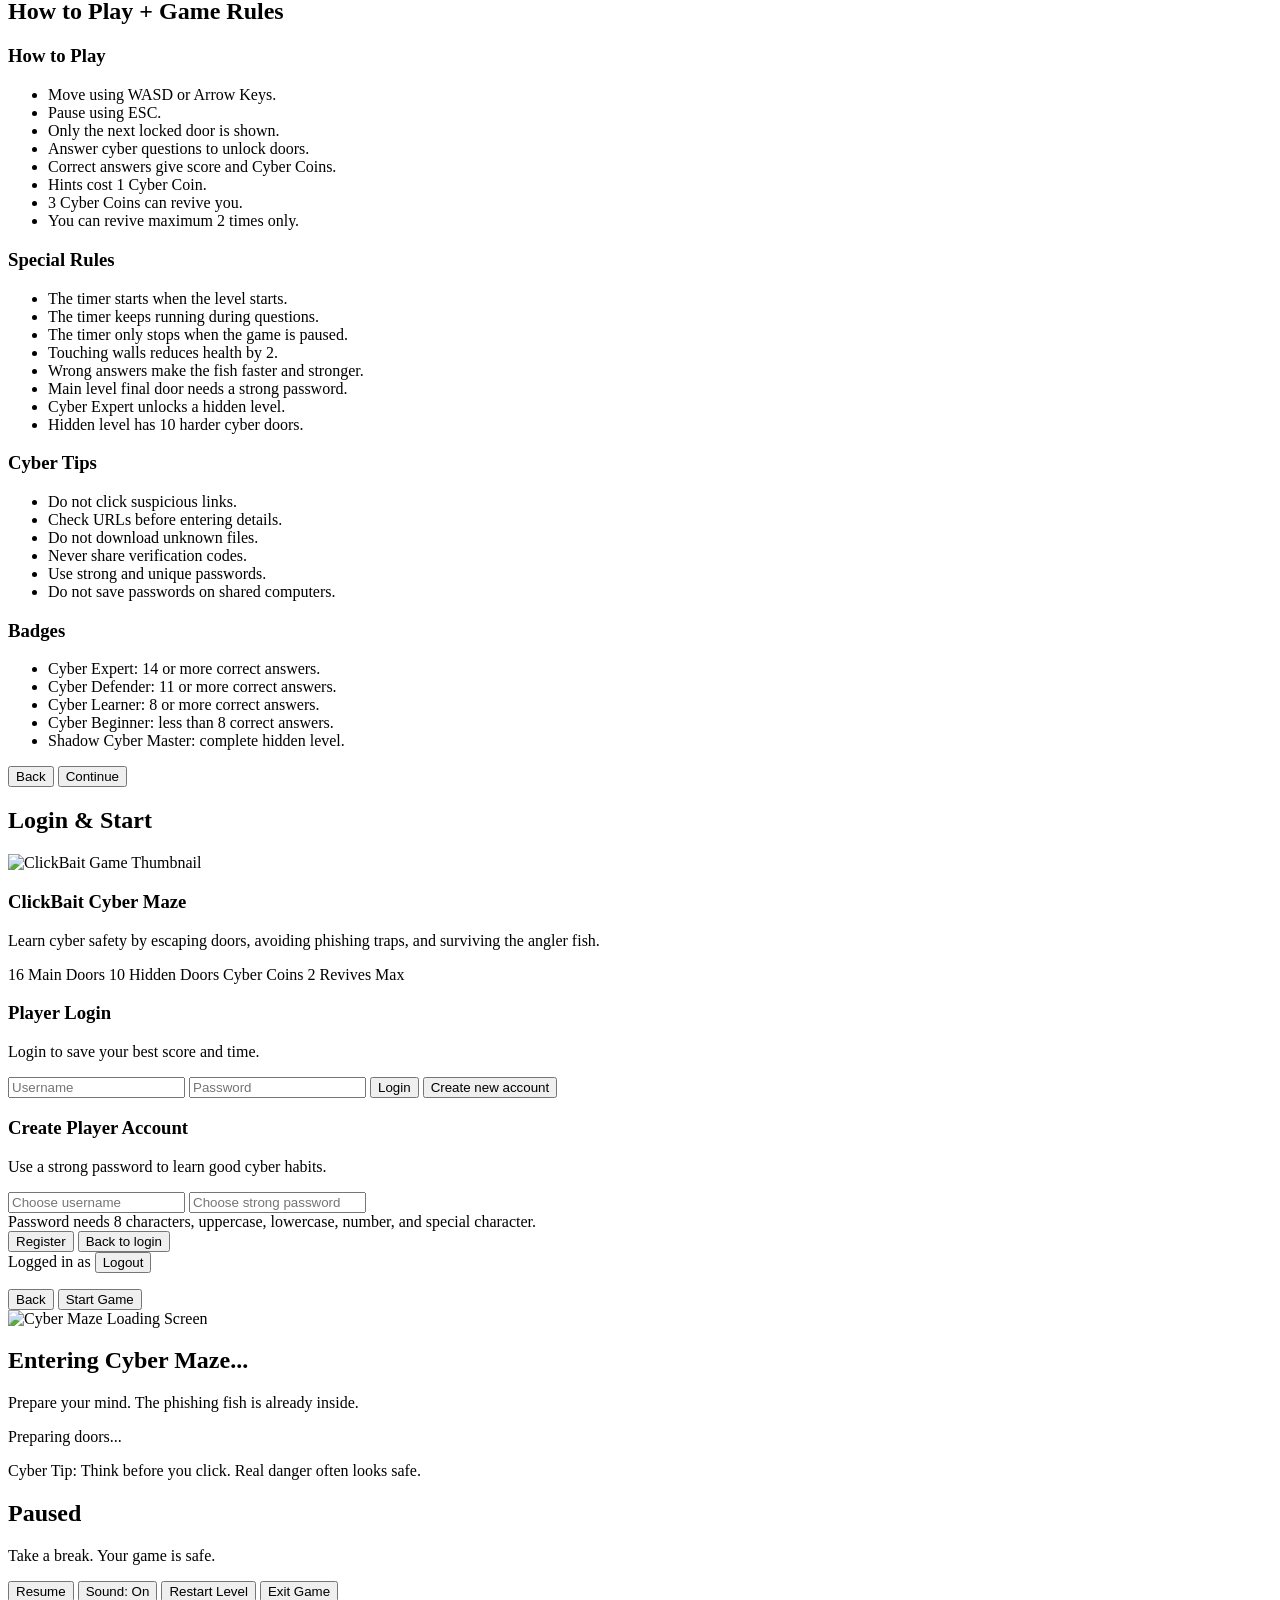
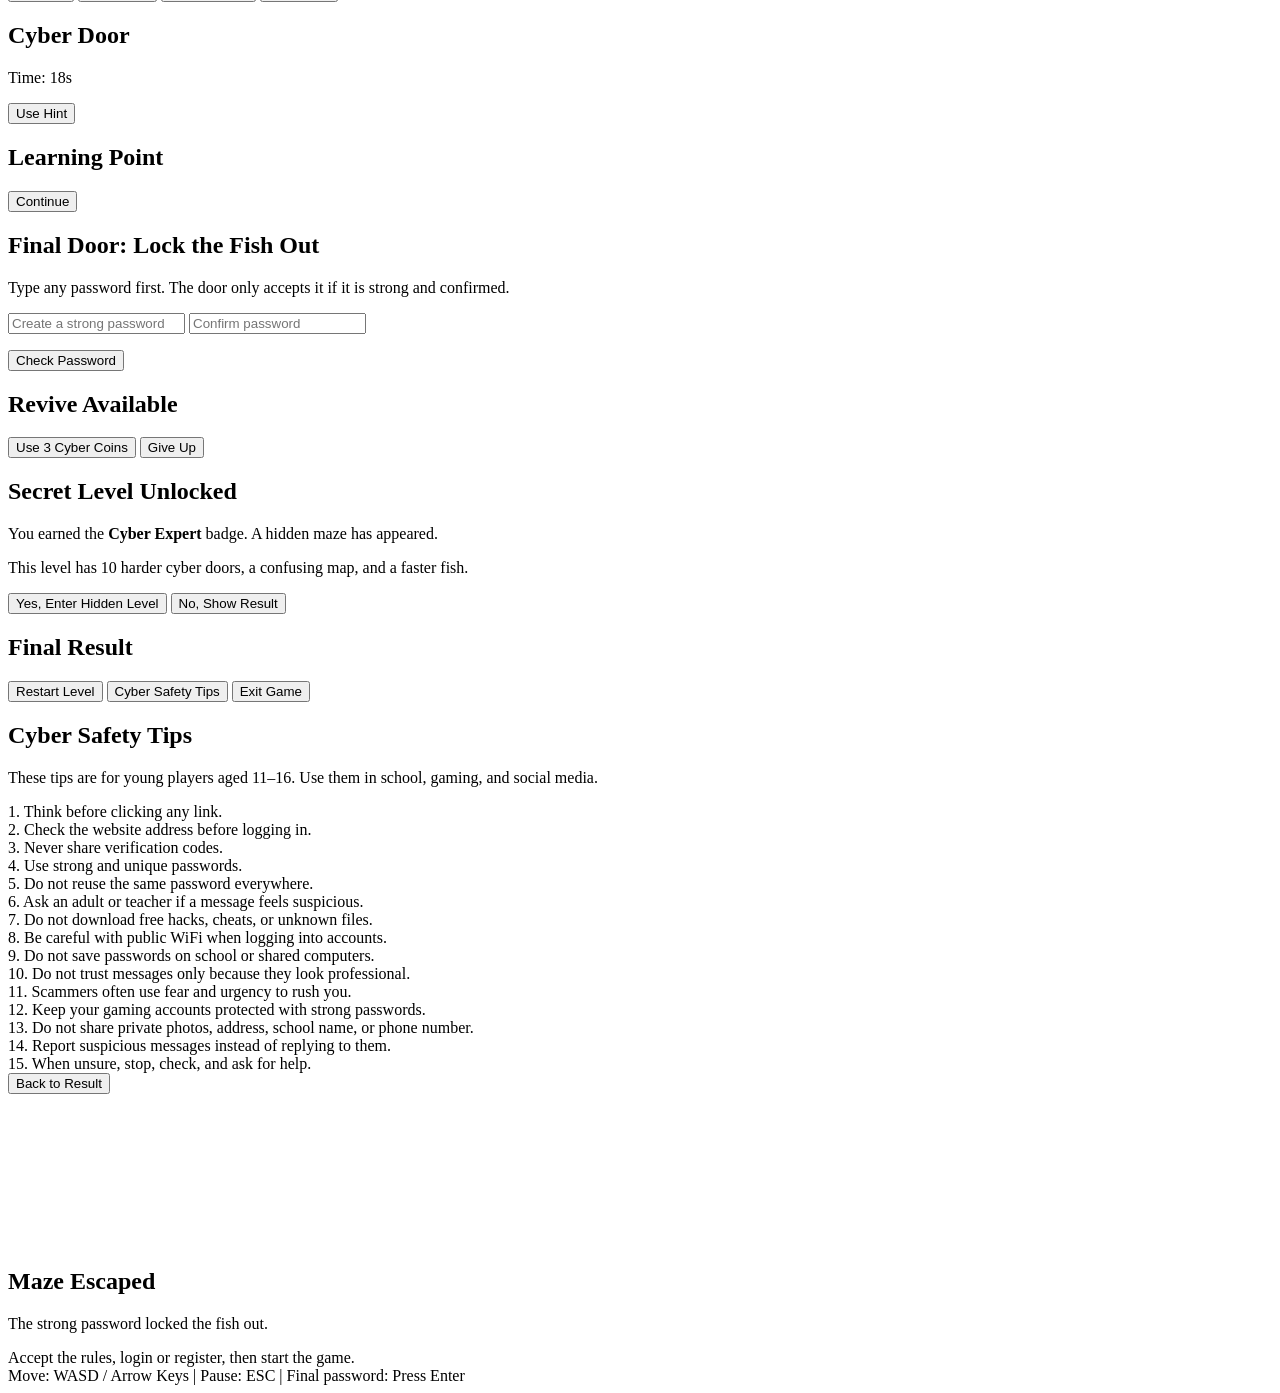
==== commit 9b455a83: "add hidden level feature" ====
--- a/Game code/index.html
+++ b/Game code/index.html
@@ -6,10 +6,8 @@
 <title>ClickBait - Cyber Maze</title>
 <link rel="stylesheet" href="style.css">
 </head>
-
 <body>
 <div class="wrapper">
-
   <div class="topbar">
     <div>
       <h1>ClickBait</h1>
@@ -18,6 +16,7 @@
   </div>
 
   <div class="hud">
+    <div>Level<br><span id="levelHud">Main</span></div>
     <div>User<br><span id="userHud">Guest</span></div>
     <div>Score<br><span id="score">0</span></div>
     <div>Best<br><span id="bestScore">0</span></div>
@@ -25,7 +24,6 @@
     <div>Coins<br><span id="cyberCoinsHud">0</span></div>
     <div>Doors<br><span id="doorsHud">0/16</span></div>
     <div>Time<br><span id="time">00:00</span></div>
-    <div>Best Time<br><span id="bestTime">--:--</span></div>
     <div>Fish<br><span id="fishHud">Buff 0</span></div>
   </div>
 
@@ -35,14 +33,9 @@
 
     <div id="startModal" class="modal active">
       <div class="modal-card intro-card">
-
         <div id="setupPage1" class="setup-page active">
           <h2>Before You Play</h2>
-          <p class="small-text">
-            This game teaches cybersecurity safety through a maze challenge.
-            Please read and accept the safety rules before continuing.
-          </p>
-
+          <p class="small-text">This game teaches cybersecurity safety through a maze challenge. Please read and accept the safety rules before continuing.</p>
           <div class="panel-grid">
             <div class="info-panel">
               <h3>Terms & Conditions</h3>
@@ -54,7 +47,6 @@
                 <li>Game features may be improved later.</li>
               </ul>
             </div>
-
             <div class="info-panel">
               <h3>Parental Control</h3>
               <ul>
@@ -66,19 +58,16 @@
               </ul>
             </div>
           </div>
-
           <div class="accept-box">
             <label><input type="checkbox" id="acceptTerms"> I accept the Terms & Conditions.</label>
             <label><input type="checkbox" id="acceptParents"> I accept the Parental/Safety rules.</label>
           </div>
-
           <p id="page1Warning" class="warning-text"></p>
           <button class="restart-btn" onclick="goSetupPage(2)">Continue</button>
         </div>
 
         <div id="setupPage2" class="setup-page">
           <h2>How to Play + Game Rules</h2>
-
           <div class="panel-grid">
             <div class="info-panel">
               <h3>How to Play</h3>
@@ -93,22 +82,20 @@
                 <li>You can revive maximum 2 times only.</li>
               </ul>
             </div>
-
-            <div class="info-panel">
-              <h3>Game Rules</h3>
-              <ul>
-                <li>The timer starts when the game starts.</li>
+            <div class="info-panel">
+              <h3>Special Rules</h3>
+              <ul>
+                <li>The timer starts when the level starts.</li>
                 <li>The timer keeps running during questions.</li>
                 <li>The timer only stops when the game is paused.</li>
                 <li>Touching walls reduces health by 2.</li>
                 <li>Wrong answers make the fish faster and stronger.</li>
-                <li>The fish buff lets it pass through walls for a short time.</li>
-                <li>The final door needs a strong confirmed password.</li>
-                <li>The final animation plays after the final password is accepted.</li>
-              </ul>
-            </div>
-          </div>
-
+                <li>Main level final door needs a strong password.</li>
+                <li>Cyber Expert unlocks a hidden level.</li>
+                <li>Hidden level has 10 harder cyber doors.</li>
+              </ul>
+            </div>
+          </div>
           <div class="panel-grid">
             <div class="info-panel">
               <h3>Cyber Tips</h3>
@@ -121,7 +108,6 @@
                 <li>Do not save passwords on shared computers.</li>
               </ul>
             </div>
-
             <div class="info-panel">
               <h3>Badges</h3>
               <ul>
@@ -129,11 +115,10 @@
                 <li>Cyber Defender: 11 or more correct answers.</li>
                 <li>Cyber Learner: 8 or more correct answers.</li>
                 <li>Cyber Beginner: less than 8 correct answers.</li>
-                <li>Your badge appears on the final result screen.</li>
-              </ul>
-            </div>
-          </div>
-
+                <li>Shadow Cyber Master: complete hidden level.</li>
+              </ul>
+            </div>
+          </div>
           <div class="button-row">
             <button onclick="goSetupPage(1)">Back</button>
             <button onclick="goSetupPage(3)">Continue</button>
@@ -142,92 +127,59 @@
 
         <div id="setupPage3" class="setup-page">
           <h2>Login & Start</h2>
-
           <div class="login-start-layout">
-
             <div class="login-preview">
               <img src="assets/game-thumbnail.jpg" alt="ClickBait Game Thumbnail">
               <h3>ClickBait Cyber Maze</h3>
-              <p>
-                Learn cyber safety by escaping doors, avoiding phishing traps,
-                and surviving the angler fish.
-              </p>
-
+              <p>Learn cyber safety by escaping doors, avoiding phishing traps, and surviving the angler fish.</p>
               <div class="mini-rules">
-                <span>16 Doors</span>
+                <span>16 Main Doors</span>
+                <span>10 Hidden Doors</span>
                 <span>Cyber Coins</span>
-                <span>Final Password Door</span>
                 <span>2 Revives Max</span>
               </div>
             </div>
-
             <div class="auth-box professional-auth">
               <div id="loginPanel">
                 <h3>Player Login</h3>
                 <p class="auth-subtitle">Login to save your best score and time.</p>
-
                 <input id="loginUsername" class="text-input" type="text" placeholder="Username">
                 <input id="loginPassword" class="text-input" type="password" placeholder="Password">
-
                 <button class="restart-btn" onclick="loginUser()">Login</button>
                 <button class="link-btn" onclick="showRegister()">Create new account</button>
               </div>
-
               <div id="registerPanel" class="hidden">
                 <h3>Create Player Account</h3>
                 <p class="auth-subtitle">Use a strong password to learn good cyber habits.</p>
-
                 <input id="registerUsername" class="text-input" type="text" placeholder="Choose username">
                 <input id="registerPassword" class="text-input" type="password" placeholder="Choose strong password">
-
-                <div id="registerStrength" class="register-strength">
-                  Password needs 8 characters, uppercase, lowercase, number, and special character.
-                </div>
-
+                <div id="registerStrength" class="register-strength">Password needs 8 characters, uppercase, lowercase, number, and special character.</div>
                 <button class="restart-btn" onclick="registerUser()">Register</button>
                 <button class="link-btn" onclick="showLogin()">Back to login</button>
               </div>
-
-              <div id="loggedInBox" class="logged-in hidden">
-                Logged in as <strong id="loggedInName"></strong>
-                <button class="mini-btn" onclick="logoutUser()">Logout</button>
-              </div>
-
+              <div id="loggedInBox" class="logged-in hidden">Logged in as <strong id="loggedInName"></strong><button class="mini-btn" onclick="logoutUser()">Logout</button></div>
               <p id="authMessage" class="warning-text"></p>
             </div>
-
-          </div>
-
+          </div>
           <div class="button-row">
             <button onclick="goSetupPage(2)">Back</button>
             <button onclick="startGame()">Start Game</button>
           </div>
         </div>
-
       </div>
     </div>
 
     <div id="loadingModal" class="modal">
       <div class="loading-fullscreen">
         <img src="assets/thumbnail-screen.png" alt="Cyber Maze Loading Screen" class="loading-bg-image">
-
         <div class="loading-overlay"></div>
-
         <div class="loading-content">
-          <h2>Entering Cyber Maze...</h2>
+          <h2 id="loadingTitle">Entering Cyber Maze...</h2>
           <p class="loading-subtitle">Prepare your mind. The phishing fish is already inside.</p>
-
           <div class="loading-status-box">
             <p id="loadingText">Preparing doors...</p>
-
-            <div class="loading-bar-pro">
-              <div id="loadingFill"></div>
-            </div>
-
-            <div class="loading-tips">
-              <span>Cyber Tip:</span>
-              Think before you click. Real danger often looks safe.
-            </div>
+            <div class="loading-bar-pro"><div id="loadingFill"></div></div>
+            <div class="loading-tips"><span>Cyber Tip:</span> Think before you click. Real danger often looks safe.</div>
           </div>
         </div>
       </div>
@@ -240,7 +192,7 @@
         <div class="button-row vertical">
           <button onclick="resumeGame()">Resume</button>
           <button onclick="toggleSound()" id="soundBtn">Sound: On</button>
-          <button onclick="restartGame()">Restart</button>
+          <button onclick="restartGame()">Restart Level</button>
           <button onclick="exitGame()">Exit Game</button>
         </div>
       </div>
@@ -271,9 +223,7 @@
     <div id="passwordModal" class="modal">
       <div class="modal-card">
         <h2>Final Door: Lock the Fish Out</h2>
-        <p class="small-text">
-          Type any password first. The door will only open if the password is strong and confirmed.
-        </p>
+        <p class="small-text">Type any password first. The door only accepts it if it is strong and confirmed.</p>
         <input id="passwordInput" class="password-input" type="text" placeholder="Create a strong password">
         <input id="passwordConfirmInput" class="password-input" type="text" placeholder="Confirm password">
         <ul id="passwordChecks" class="password-checks"></ul>
@@ -293,12 +243,24 @@
       </div>
     </div>
 
+    <div id="hiddenLevelModal" class="modal">
+      <div class="modal-card hidden-level-card">
+        <h2>Secret Level Unlocked</h2>
+        <p class="small-text">You earned the <strong>Cyber Expert</strong> badge. A hidden maze has appeared.</p>
+        <p class="small-text">This level has 10 harder cyber doors, a confusing map, and a faster fish.</p>
+        <div class="button-row">
+          <button onclick="startHiddenLevel()">Yes, Enter Hidden Level</button>
+          <button onclick="skipHiddenLevel()">No, Show Result</button>
+        </div>
+      </div>
+    </div>
+
     <div id="endModal" class="modal">
       <div class="modal-card">
         <h2 id="endTitle">Final Result</h2>
         <div id="endText" class="small-text"></div>
         <div class="button-row">
-          <button onclick="restartGame()">Restart</button>
+          <button onclick="restartGame()">Restart Level</button>
           <button onclick="openCyberTips()">Cyber Safety Tips</button>
           <button onclick="exitGame()">Exit Game</button>
         </div>
@@ -308,10 +270,7 @@
     <div id="tipsModal" class="modal">
       <div class="modal-card cyber-tips-card">
         <h2>Cyber Safety Tips</h2>
-        <p class="small-text">
-          These tips are for young players aged 11–16. Use them in school, gaming, and social media.
-        </p>
-
+        <p class="small-text">These tips are for young players aged 11–16. Use them in school, gaming, and social media.</p>
         <div class="tips-grid">
           <div>1. Think before clicking any link.</div>
           <div>2. Check the website address before logging in.</div>
@@ -329,7 +288,6 @@
           <div>14. Report suspicious messages instead of replying to them.</div>
           <div>15. When unsure, stop, check, and ask for help.</div>
         </div>
-
         <button class="restart-btn" onclick="closeCyberTips()">Back to Result</button>
       </div>
     </div>
@@ -339,21 +297,17 @@
         <video id="finalAnimationVideo" class="final-video" preload="auto">
           <source src="assets/final-animation.mp4" type="video/mp4">
         </video>
-
         <div class="final-video-text">
           <h2>Maze Escaped</h2>
           <p>The strong password locked the fish out.</p>
         </div>
       </div>
     </div>
-
   </div>
 
   <div id="toast">Accept the rules, login or register, then start the game.</div>
-  <div class="controls">Move: WASD / Arrow Keys | Pause: ESC</div>
-
+  <div class="controls">Move: WASD / Arrow Keys | Pause: ESC | Final password: Press Enter</div>
 </div>
-
 <script src="script.js"></script>
 </body>
 </html>
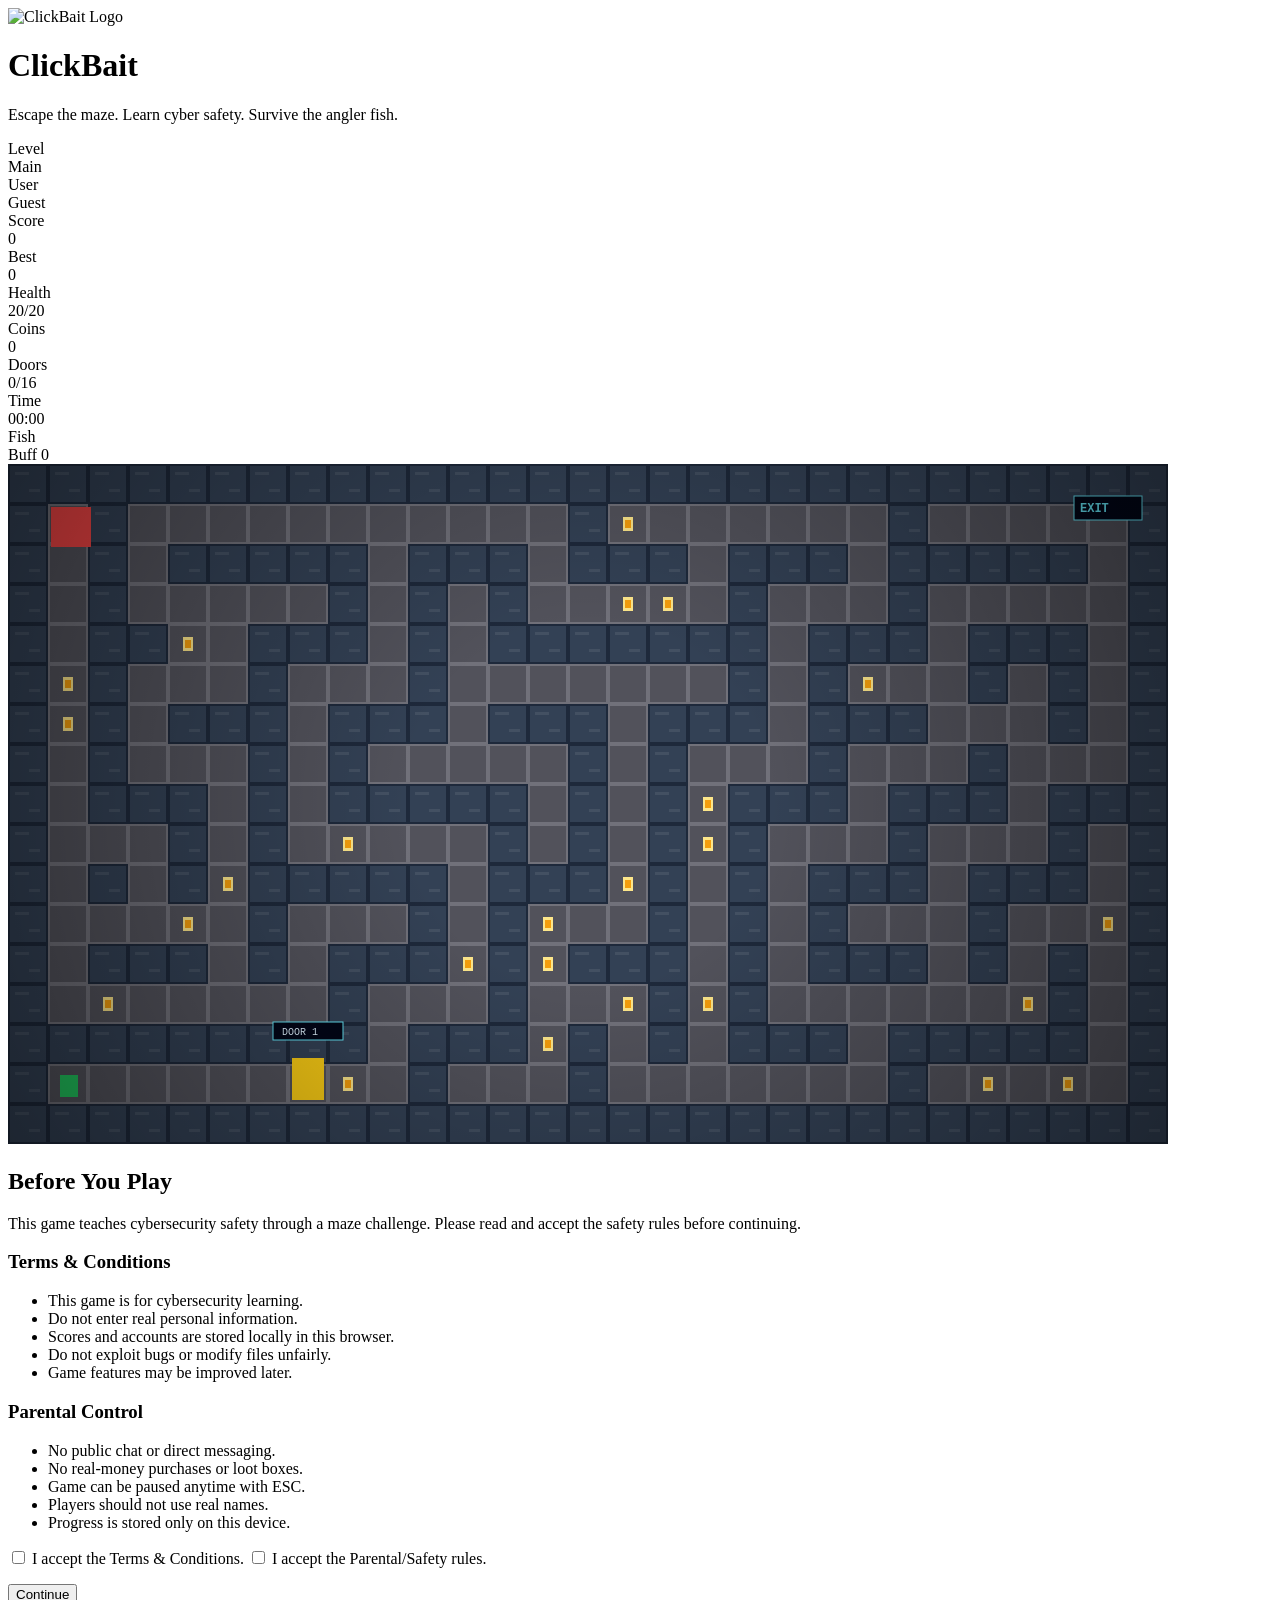
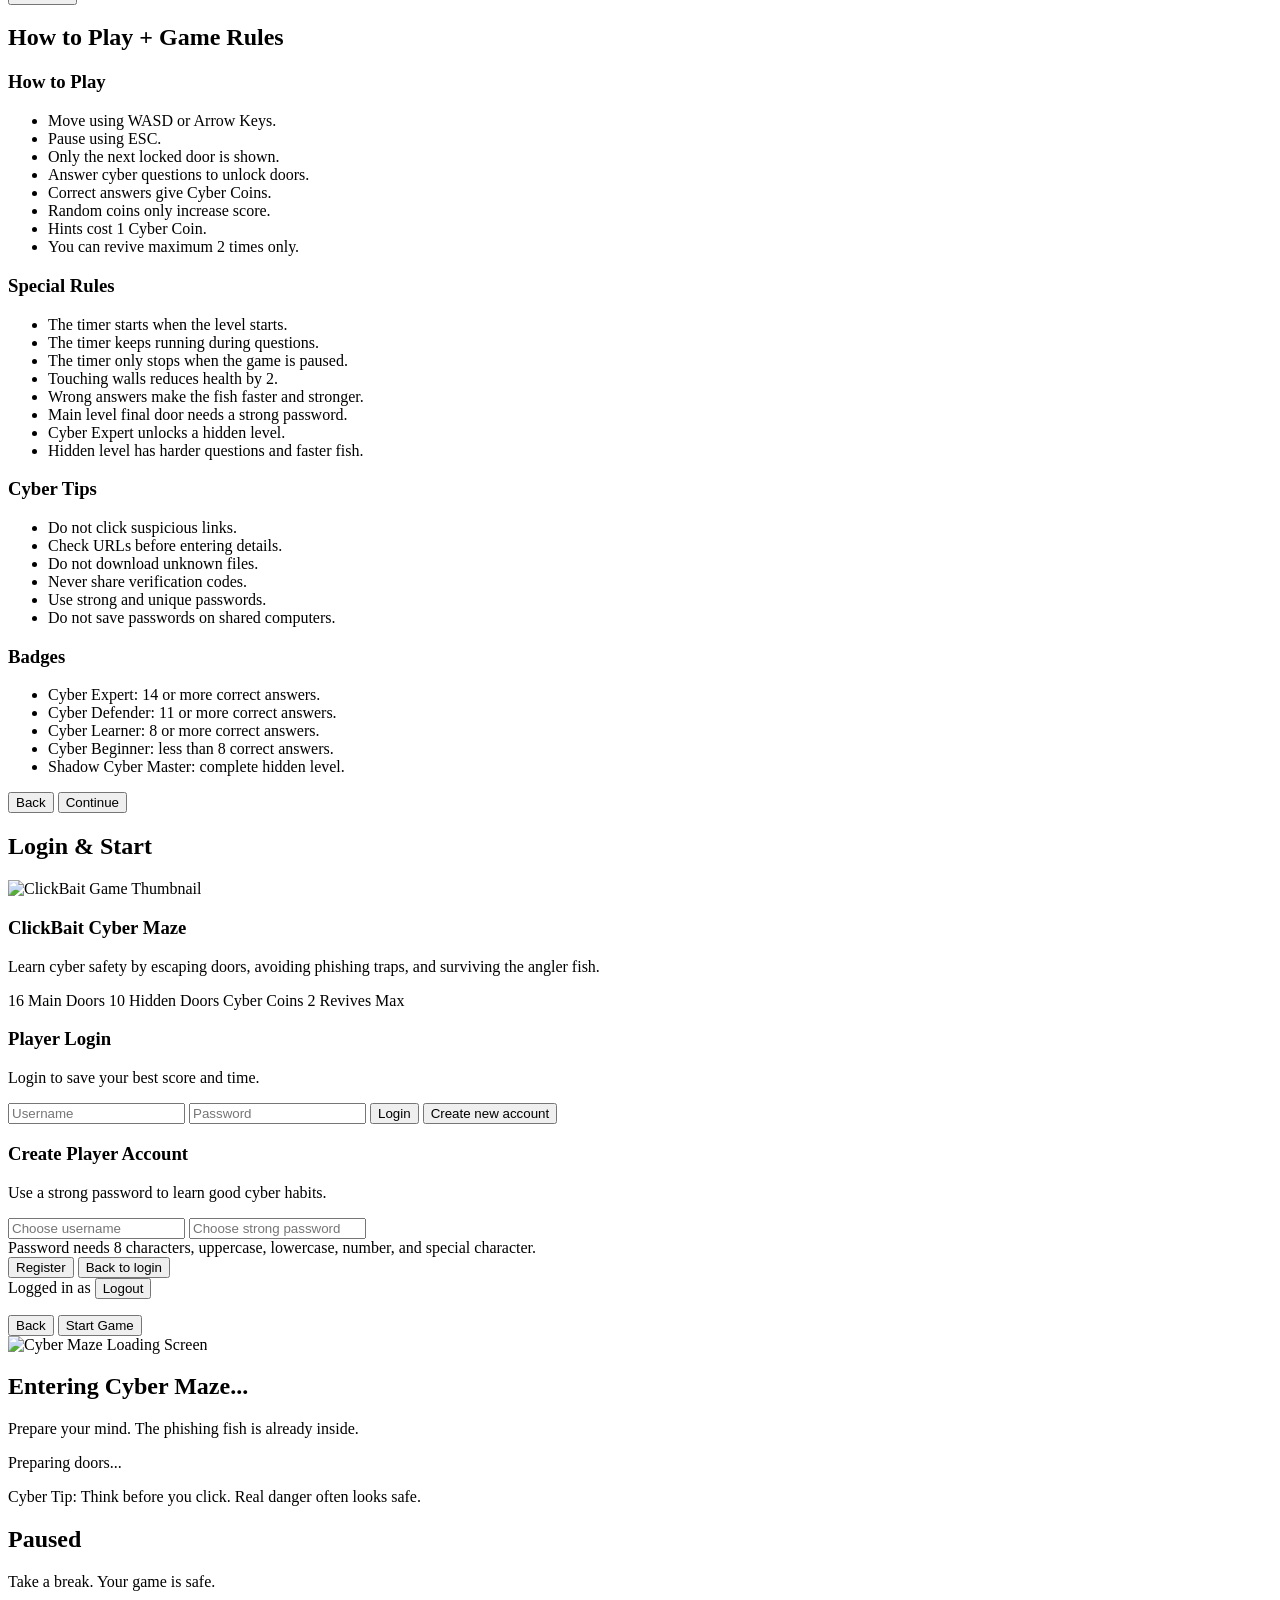
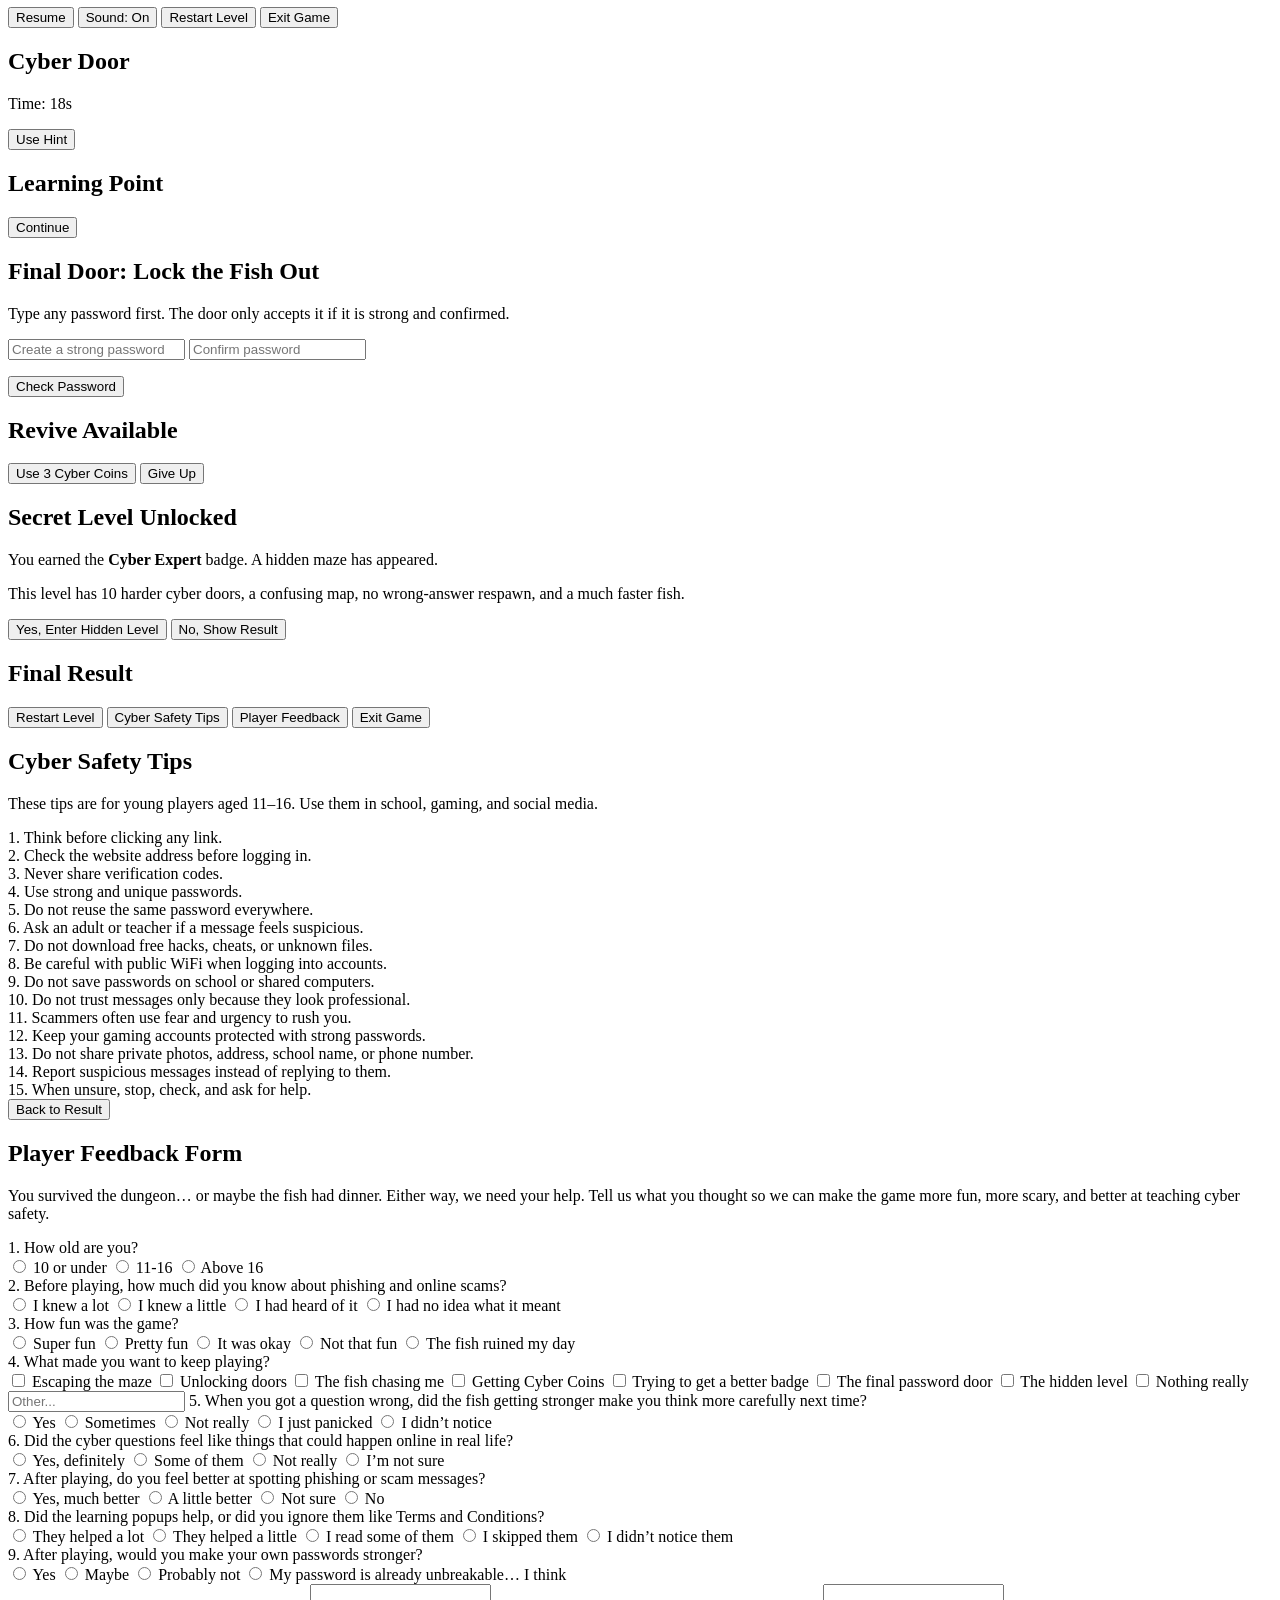
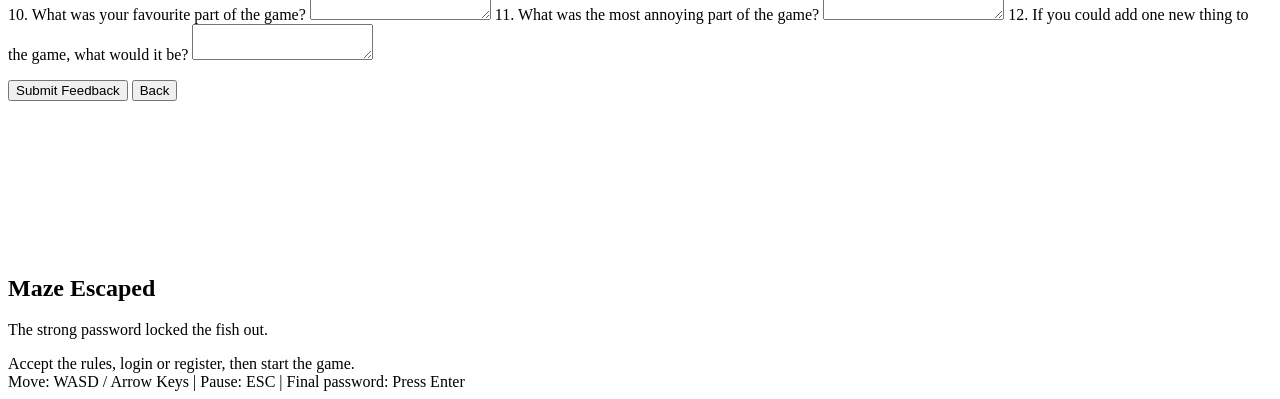
==== commit 3f5d6cea: "feedback form" ====
--- a/Game code/index.html
+++ b/Game code/index.html
@@ -6,12 +6,17 @@
 <title>ClickBait - Cyber Maze</title>
 <link rel="stylesheet" href="style.css">
 </head>
+
 <body>
 <div class="wrapper">
+
   <div class="topbar">
-    <div>
-      <h1>ClickBait</h1>
-      <p class="subtitle">Escape the maze. Learn cyber safety. Survive the angler fish.</p>
+    <div class="brand-box">
+      <img src="assets/game-thumbnail.jpg" alt="ClickBait Logo" class="site-logo">
+      <div>
+        <h1>ClickBait</h1>
+        <p class="subtitle">Escape the maze. Learn cyber safety. Survive the angler fish.</p>
+      </div>
     </div>
   </div>
 
@@ -33,9 +38,14 @@
 
     <div id="startModal" class="modal active">
       <div class="modal-card intro-card">
+
         <div id="setupPage1" class="setup-page active">
           <h2>Before You Play</h2>
-          <p class="small-text">This game teaches cybersecurity safety through a maze challenge. Please read and accept the safety rules before continuing.</p>
+          <p class="small-text">
+            This game teaches cybersecurity safety through a maze challenge.
+            Please read and accept the safety rules before continuing.
+          </p>
+
           <div class="panel-grid">
             <div class="info-panel">
               <h3>Terms & Conditions</h3>
@@ -47,6 +57,7 @@
                 <li>Game features may be improved later.</li>
               </ul>
             </div>
+
             <div class="info-panel">
               <h3>Parental Control</h3>
               <ul>
@@ -58,16 +69,19 @@
               </ul>
             </div>
           </div>
+
           <div class="accept-box">
             <label><input type="checkbox" id="acceptTerms"> I accept the Terms & Conditions.</label>
             <label><input type="checkbox" id="acceptParents"> I accept the Parental/Safety rules.</label>
           </div>
+
           <p id="page1Warning" class="warning-text"></p>
           <button class="restart-btn" onclick="goSetupPage(2)">Continue</button>
         </div>
 
         <div id="setupPage2" class="setup-page">
           <h2>How to Play + Game Rules</h2>
+
           <div class="panel-grid">
             <div class="info-panel">
               <h3>How to Play</h3>
@@ -76,12 +90,13 @@
                 <li>Pause using ESC.</li>
                 <li>Only the next locked door is shown.</li>
                 <li>Answer cyber questions to unlock doors.</li>
-                <li>Correct answers give score and Cyber Coins.</li>
+                <li>Correct answers give Cyber Coins.</li>
+                <li>Random coins only increase score.</li>
                 <li>Hints cost 1 Cyber Coin.</li>
-                <li>3 Cyber Coins can revive you.</li>
                 <li>You can revive maximum 2 times only.</li>
               </ul>
             </div>
+
             <div class="info-panel">
               <h3>Special Rules</h3>
               <ul>
@@ -92,10 +107,11 @@
                 <li>Wrong answers make the fish faster and stronger.</li>
                 <li>Main level final door needs a strong password.</li>
                 <li>Cyber Expert unlocks a hidden level.</li>
-                <li>Hidden level has 10 harder cyber doors.</li>
-              </ul>
-            </div>
-          </div>
+                <li>Hidden level has harder questions and faster fish.</li>
+              </ul>
+            </div>
+          </div>
+
           <div class="panel-grid">
             <div class="info-panel">
               <h3>Cyber Tips</h3>
@@ -108,6 +124,7 @@
                 <li>Do not save passwords on shared computers.</li>
               </ul>
             </div>
+
             <div class="info-panel">
               <h3>Badges</h3>
               <ul>
@@ -119,6 +136,7 @@
               </ul>
             </div>
           </div>
+
           <div class="button-row">
             <button onclick="goSetupPage(1)">Back</button>
             <button onclick="goSetupPage(3)">Continue</button>
@@ -127,11 +145,16 @@
 
         <div id="setupPage3" class="setup-page">
           <h2>Login & Start</h2>
+
           <div class="login-start-layout">
             <div class="login-preview">
               <img src="assets/game-thumbnail.jpg" alt="ClickBait Game Thumbnail">
               <h3>ClickBait Cyber Maze</h3>
-              <p>Learn cyber safety by escaping doors, avoiding phishing traps, and surviving the angler fish.</p>
+              <p>
+                Learn cyber safety by escaping doors, avoiding phishing traps,
+                and surviving the angler fish.
+              </p>
+
               <div class="mini-rules">
                 <span>16 Main Doors</span>
                 <span>10 Hidden Doors</span>
@@ -139,33 +162,49 @@
                 <span>2 Revives Max</span>
               </div>
             </div>
+
             <div class="auth-box professional-auth">
               <div id="loginPanel">
                 <h3>Player Login</h3>
                 <p class="auth-subtitle">Login to save your best score and time.</p>
+
                 <input id="loginUsername" class="text-input" type="text" placeholder="Username">
                 <input id="loginPassword" class="text-input" type="password" placeholder="Password">
+
                 <button class="restart-btn" onclick="loginUser()">Login</button>
                 <button class="link-btn" onclick="showRegister()">Create new account</button>
               </div>
+
               <div id="registerPanel" class="hidden">
                 <h3>Create Player Account</h3>
                 <p class="auth-subtitle">Use a strong password to learn good cyber habits.</p>
+
                 <input id="registerUsername" class="text-input" type="text" placeholder="Choose username">
                 <input id="registerPassword" class="text-input" type="password" placeholder="Choose strong password">
-                <div id="registerStrength" class="register-strength">Password needs 8 characters, uppercase, lowercase, number, and special character.</div>
+
+                <div id="registerStrength" class="register-strength">
+                  Password needs 8 characters, uppercase, lowercase, number, and special character.
+                </div>
+
                 <button class="restart-btn" onclick="registerUser()">Register</button>
                 <button class="link-btn" onclick="showLogin()">Back to login</button>
               </div>
-              <div id="loggedInBox" class="logged-in hidden">Logged in as <strong id="loggedInName"></strong><button class="mini-btn" onclick="logoutUser()">Logout</button></div>
+
+              <div id="loggedInBox" class="logged-in hidden">
+                Logged in as <strong id="loggedInName"></strong>
+                <button class="mini-btn" onclick="logoutUser()">Logout</button>
+              </div>
+
               <p id="authMessage" class="warning-text"></p>
             </div>
           </div>
+
           <div class="button-row">
             <button onclick="goSetupPage(2)">Back</button>
             <button onclick="startGame()">Start Game</button>
           </div>
         </div>
+
       </div>
     </div>
 
@@ -173,13 +212,20 @@
       <div class="loading-fullscreen">
         <img src="assets/thumbnail-screen.png" alt="Cyber Maze Loading Screen" class="loading-bg-image">
         <div class="loading-overlay"></div>
+
         <div class="loading-content">
           <h2 id="loadingTitle">Entering Cyber Maze...</h2>
           <p class="loading-subtitle">Prepare your mind. The phishing fish is already inside.</p>
+
           <div class="loading-status-box">
             <p id="loadingText">Preparing doors...</p>
-            <div class="loading-bar-pro"><div id="loadingFill"></div></div>
-            <div class="loading-tips"><span>Cyber Tip:</span> Think before you click. Real danger often looks safe.</div>
+            <div class="loading-bar-pro">
+              <div id="loadingFill"></div>
+            </div>
+            <div class="loading-tips">
+              <span>Cyber Tip:</span>
+              Think before you click. Real danger often looks safe.
+            </div>
           </div>
         </div>
       </div>
@@ -223,11 +269,16 @@
     <div id="passwordModal" class="modal">
       <div class="modal-card">
         <h2>Final Door: Lock the Fish Out</h2>
-        <p class="small-text">Type any password first. The door only accepts it if it is strong and confirmed.</p>
+        <p class="small-text">
+          Type any password first. The door only accepts it if it is strong and confirmed.
+        </p>
+
         <input id="passwordInput" class="password-input" type="text" placeholder="Create a strong password">
         <input id="passwordConfirmInput" class="password-input" type="text" placeholder="Confirm password">
+
         <ul id="passwordChecks" class="password-checks"></ul>
         <p id="passwordFeedback"></p>
+
         <button class="restart-btn" onclick="submitPasswordDoor()">Check Password</button>
       </div>
     </div>
@@ -246,8 +297,14 @@
     <div id="hiddenLevelModal" class="modal">
       <div class="modal-card hidden-level-card">
         <h2>Secret Level Unlocked</h2>
-        <p class="small-text">You earned the <strong>Cyber Expert</strong> badge. A hidden maze has appeared.</p>
-        <p class="small-text">This level has 10 harder cyber doors, a confusing map, and a faster fish.</p>
+        <p class="small-text">
+          You earned the <strong>Cyber Expert</strong> badge. A hidden maze has appeared.
+        </p>
+        <p class="small-text">
+          This level has 10 harder cyber doors, a confusing map, no wrong-answer respawn,
+          and a much faster fish.
+        </p>
+
         <div class="button-row">
           <button onclick="startHiddenLevel()">Yes, Enter Hidden Level</button>
           <button onclick="skipHiddenLevel()">No, Show Result</button>
@@ -259,9 +316,11 @@
       <div class="modal-card">
         <h2 id="endTitle">Final Result</h2>
         <div id="endText" class="small-text"></div>
+
         <div class="button-row">
           <button onclick="restartGame()">Restart Level</button>
           <button onclick="openCyberTips()">Cyber Safety Tips</button>
+          <button onclick="openFeedbackForm()">Player Feedback</button>
           <button onclick="exitGame()">Exit Game</button>
         </div>
       </div>
@@ -270,7 +329,10 @@
     <div id="tipsModal" class="modal">
       <div class="modal-card cyber-tips-card">
         <h2>Cyber Safety Tips</h2>
-        <p class="small-text">These tips are for young players aged 11–16. Use them in school, gaming, and social media.</p>
+        <p class="small-text">
+          These tips are for young players aged 11–16. Use them in school, gaming, and social media.
+        </p>
+
         <div class="tips-grid">
           <div>1. Think before clicking any link.</div>
           <div>2. Check the website address before logging in.</div>
@@ -288,7 +350,117 @@
           <div>14. Report suspicious messages instead of replying to them.</div>
           <div>15. When unsure, stop, check, and ask for help.</div>
         </div>
+
         <button class="restart-btn" onclick="closeCyberTips()">Back to Result</button>
+      </div>
+    </div>
+
+    <div id="feedbackModal" class="modal">
+      <div class="modal-card feedback-card">
+        <h2>Player Feedback Form</h2>
+
+        <p class="small-text">
+          You survived the dungeon… or maybe the fish had dinner.
+          Either way, we need your help. Tell us what you thought so we can make the game more fun,
+          more scary, and better at teaching cyber safety.
+        </p>
+
+        <div class="feedback-form">
+          <label>1. How old are you?</label>
+          <div class="option-row">
+            <label><input type="radio" name="age"> 10 or under</label>
+            <label><input type="radio" name="age"> 11-16</label>
+            <label><input type="radio" name="age"> Above 16</label>
+          </div>
+
+          <label>2. Before playing, how much did you know about phishing and online scams?</label>
+          <div class="option-row">
+            <label><input type="radio" name="knowledge"> I knew a lot</label>
+            <label><input type="radio" name="knowledge"> I knew a little</label>
+            <label><input type="radio" name="knowledge"> I had heard of it</label>
+            <label><input type="radio" name="knowledge"> I had no idea what it meant</label>
+          </div>
+
+          <label>3. How fun was the game?</label>
+          <div class="option-row">
+            <label><input type="radio" name="fun"> Super fun</label>
+            <label><input type="radio" name="fun"> Pretty fun</label>
+            <label><input type="radio" name="fun"> It was okay</label>
+            <label><input type="radio" name="fun"> Not that fun</label>
+            <label><input type="radio" name="fun"> The fish ruined my day</label>
+          </div>
+
+          <label>4. What made you want to keep playing?</label>
+          <div class="option-row">
+            <label><input type="checkbox"> Escaping the maze</label>
+            <label><input type="checkbox"> Unlocking doors</label>
+            <label><input type="checkbox"> The fish chasing me</label>
+            <label><input type="checkbox"> Getting Cyber Coins</label>
+            <label><input type="checkbox"> Trying to get a better badge</label>
+            <label><input type="checkbox"> The final password door</label>
+            <label><input type="checkbox"> The hidden level</label>
+            <label><input type="checkbox"> Nothing really</label>
+          </div>
+          <input class="feedback-input" type="text" placeholder="Other...">
+
+          <label>5. When you got a question wrong, did the fish getting stronger make you think more carefully next time?</label>
+          <div class="option-row">
+            <label><input type="radio" name="fishStrong"> Yes</label>
+            <label><input type="radio" name="fishStrong"> Sometimes</label>
+            <label><input type="radio" name="fishStrong"> Not really</label>
+            <label><input type="radio" name="fishStrong"> I just panicked</label>
+            <label><input type="radio" name="fishStrong"> I didn’t notice</label>
+          </div>
+
+          <label>6. Did the cyber questions feel like things that could happen online in real life?</label>
+          <div class="option-row">
+            <label><input type="radio" name="realLife"> Yes, definitely</label>
+            <label><input type="radio" name="realLife"> Some of them</label>
+            <label><input type="radio" name="realLife"> Not really</label>
+            <label><input type="radio" name="realLife"> I’m not sure</label>
+          </div>
+
+          <label>7. After playing, do you feel better at spotting phishing or scam messages?</label>
+          <div class="option-row">
+            <label><input type="radio" name="better"> Yes, much better</label>
+            <label><input type="radio" name="better"> A little better</label>
+            <label><input type="radio" name="better"> Not sure</label>
+            <label><input type="radio" name="better"> No</label>
+          </div>
+
+          <label>8. Did the learning popups help, or did you ignore them like Terms and Conditions?</label>
+          <div class="option-row">
+            <label><input type="radio" name="popup"> They helped a lot</label>
+            <label><input type="radio" name="popup"> They helped a little</label>
+            <label><input type="radio" name="popup"> I read some of them</label>
+            <label><input type="radio" name="popup"> I skipped them</label>
+            <label><input type="radio" name="popup"> I didn’t notice them</label>
+          </div>
+
+          <label>9. After playing, would you make your own passwords stronger?</label>
+          <div class="option-row">
+            <label><input type="radio" name="passwordBetter"> Yes</label>
+            <label><input type="radio" name="passwordBetter"> Maybe</label>
+            <label><input type="radio" name="passwordBetter"> Probably not</label>
+            <label><input type="radio" name="passwordBetter"> My password is already unbreakable… I think</label>
+          </div>
+
+          <label>10. What was your favourite part of the game?</label>
+          <textarea class="feedback-textarea"></textarea>
+
+          <label>11. What was the most annoying part of the game?</label>
+          <textarea class="feedback-textarea"></textarea>
+
+          <label>12. If you could add one new thing to the game, what would it be?</label>
+          <textarea class="feedback-textarea"></textarea>
+
+          <p id="feedbackThanks" class="small-text"></p>
+
+          <div class="button-row">
+            <button onclick="submitFeedbackForm()">Submit Feedback</button>
+            <button onclick="closeFeedbackForm()">Back</button>
+          </div>
+        </div>
       </div>
     </div>
 
@@ -297,17 +469,20 @@
         <video id="finalAnimationVideo" class="final-video" preload="auto">
           <source src="assets/final-animation.mp4" type="video/mp4">
         </video>
+
         <div class="final-video-text">
           <h2>Maze Escaped</h2>
           <p>The strong password locked the fish out.</p>
         </div>
       </div>
     </div>
+
   </div>
 
   <div id="toast">Accept the rules, login or register, then start the game.</div>
   <div class="controls">Move: WASD / Arrow Keys | Pause: ESC | Final password: Press Enter</div>
 </div>
+
 <script src="script.js"></script>
 </body>
 </html>
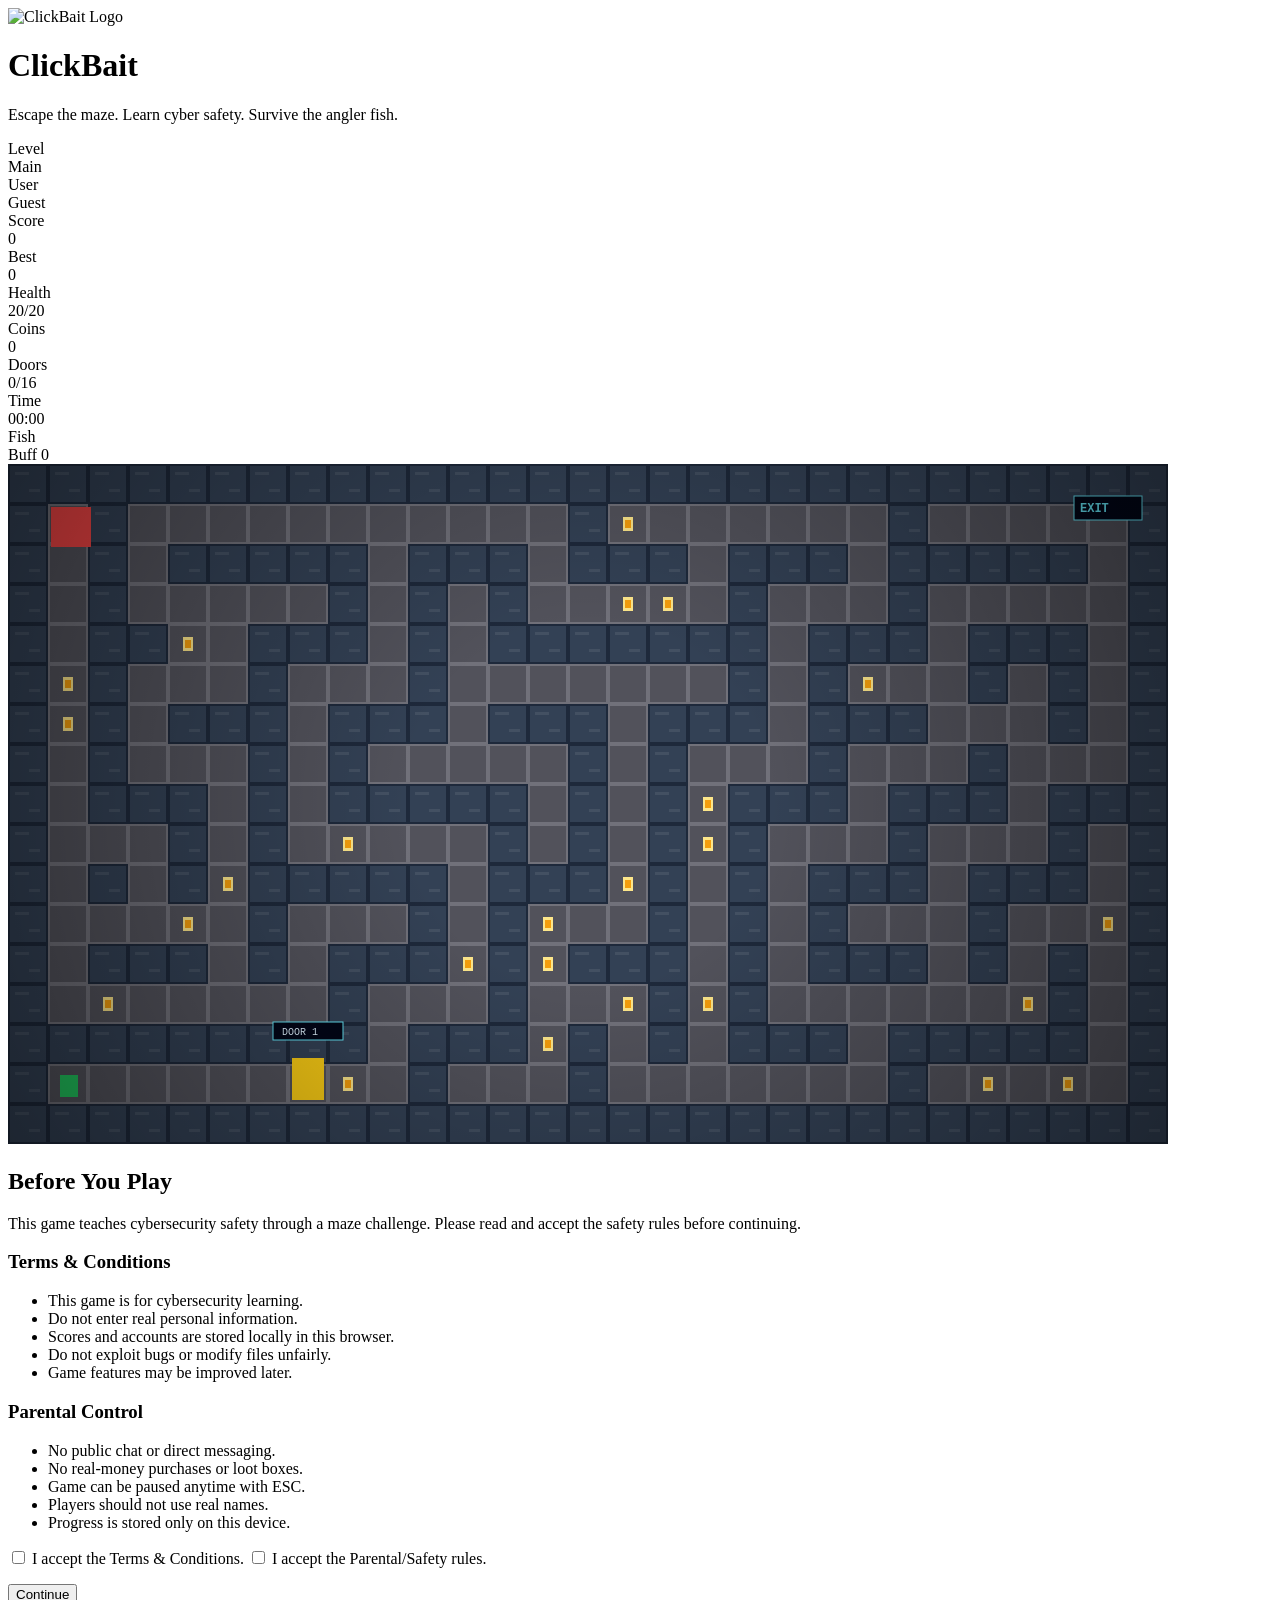
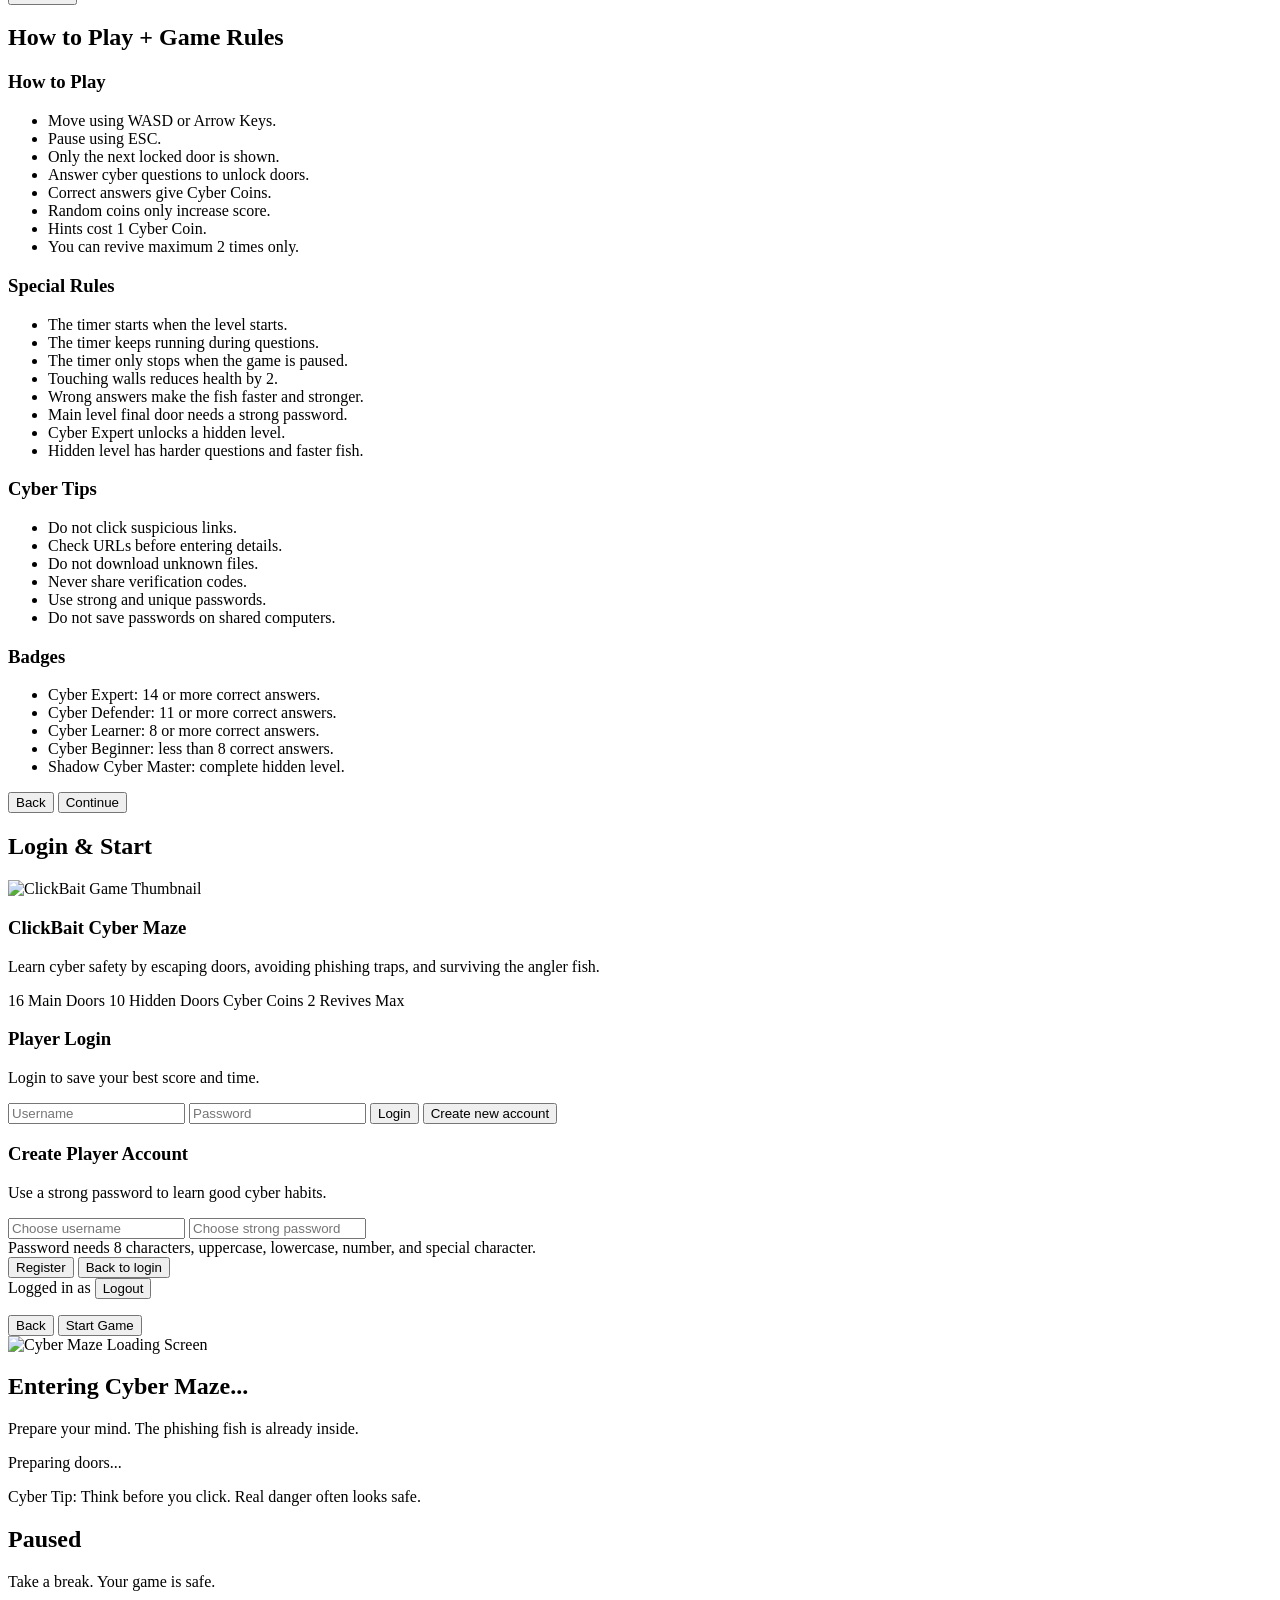
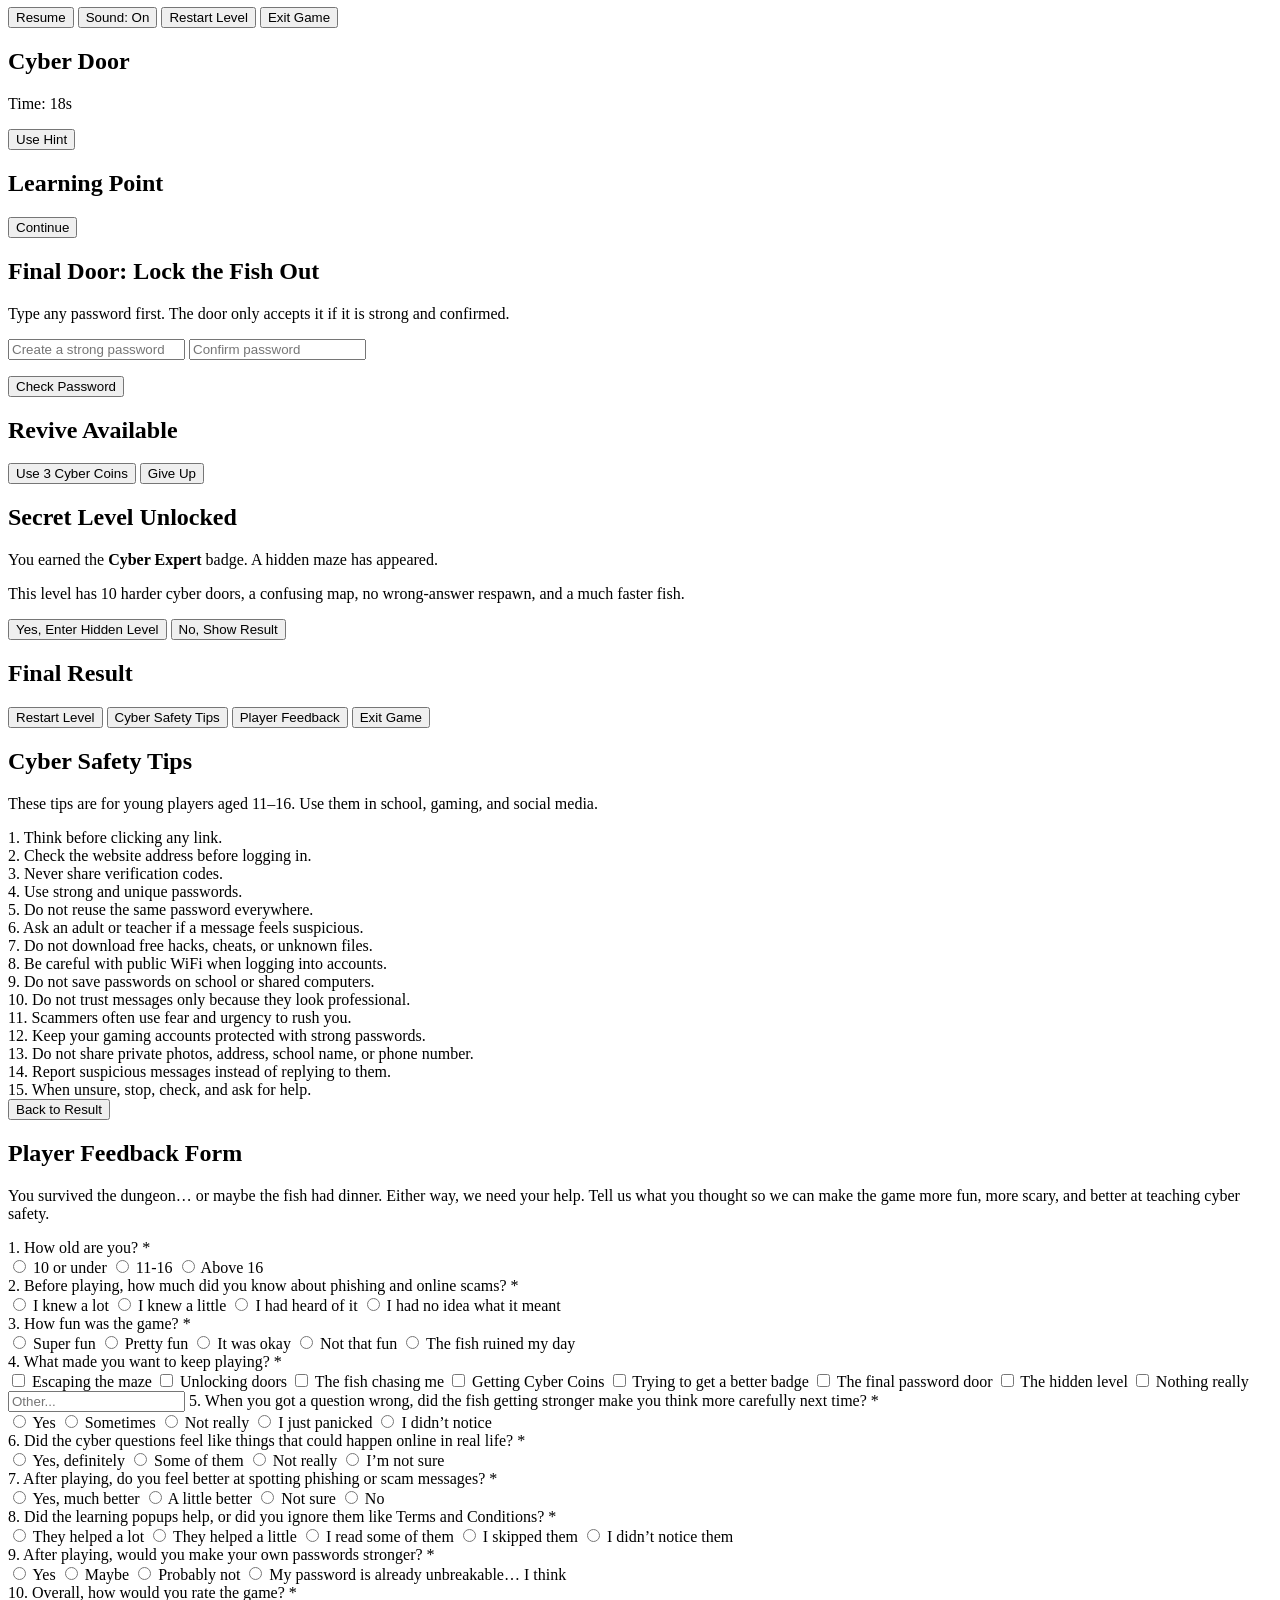
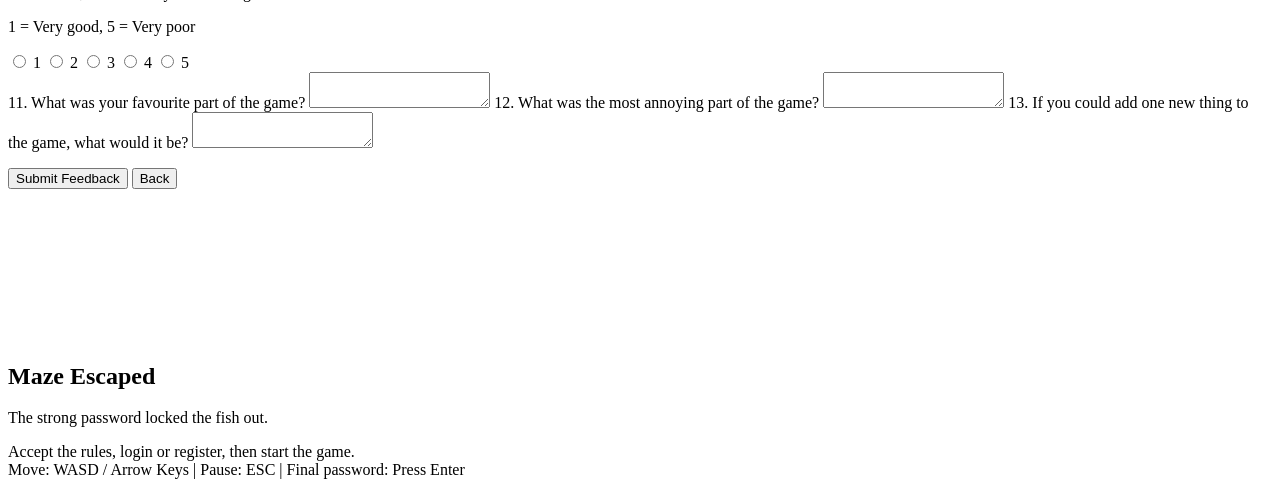
==== commit d726a2d9: "Update feedback" ====
--- a/Game code/index.html
+++ b/Game code/index.html
@@ -366,93 +366,103 @@
         </p>
 
         <div class="feedback-form">
-          <label>1. How old are you?</label>
-          <div class="option-row">
-            <label><input type="radio" name="age"> 10 or under</label>
-            <label><input type="radio" name="age"> 11-16</label>
-            <label><input type="radio" name="age"> Above 16</label>
-          </div>
-
-          <label>2. Before playing, how much did you know about phishing and online scams?</label>
-          <div class="option-row">
-            <label><input type="radio" name="knowledge"> I knew a lot</label>
-            <label><input type="radio" name="knowledge"> I knew a little</label>
-            <label><input type="radio" name="knowledge"> I had heard of it</label>
-            <label><input type="radio" name="knowledge"> I had no idea what it meant</label>
-          </div>
-
-          <label>3. How fun was the game?</label>
-          <div class="option-row">
-            <label><input type="radio" name="fun"> Super fun</label>
-            <label><input type="radio" name="fun"> Pretty fun</label>
-            <label><input type="radio" name="fun"> It was okay</label>
-            <label><input type="radio" name="fun"> Not that fun</label>
-            <label><input type="radio" name="fun"> The fish ruined my day</label>
-          </div>
-
-          <label>4. What made you want to keep playing?</label>
-          <div class="option-row">
-            <label><input type="checkbox"> Escaping the maze</label>
-            <label><input type="checkbox"> Unlocking doors</label>
-            <label><input type="checkbox"> The fish chasing me</label>
-            <label><input type="checkbox"> Getting Cyber Coins</label>
-            <label><input type="checkbox"> Trying to get a better badge</label>
-            <label><input type="checkbox"> The final password door</label>
-            <label><input type="checkbox"> The hidden level</label>
-            <label><input type="checkbox"> Nothing really</label>
-          </div>
-          <input class="feedback-input" type="text" placeholder="Other...">
-
-          <label>5. When you got a question wrong, did the fish getting stronger make you think more carefully next time?</label>
-          <div class="option-row">
-            <label><input type="radio" name="fishStrong"> Yes</label>
-            <label><input type="radio" name="fishStrong"> Sometimes</label>
-            <label><input type="radio" name="fishStrong"> Not really</label>
-            <label><input type="radio" name="fishStrong"> I just panicked</label>
-            <label><input type="radio" name="fishStrong"> I didn’t notice</label>
-          </div>
-
-          <label>6. Did the cyber questions feel like things that could happen online in real life?</label>
-          <div class="option-row">
-            <label><input type="radio" name="realLife"> Yes, definitely</label>
-            <label><input type="radio" name="realLife"> Some of them</label>
-            <label><input type="radio" name="realLife"> Not really</label>
-            <label><input type="radio" name="realLife"> I’m not sure</label>
-          </div>
-
-          <label>7. After playing, do you feel better at spotting phishing or scam messages?</label>
-          <div class="option-row">
-            <label><input type="radio" name="better"> Yes, much better</label>
-            <label><input type="radio" name="better"> A little better</label>
-            <label><input type="radio" name="better"> Not sure</label>
-            <label><input type="radio" name="better"> No</label>
-          </div>
-
-          <label>8. Did the learning popups help, or did you ignore them like Terms and Conditions?</label>
-          <div class="option-row">
-            <label><input type="radio" name="popup"> They helped a lot</label>
-            <label><input type="radio" name="popup"> They helped a little</label>
-            <label><input type="radio" name="popup"> I read some of them</label>
-            <label><input type="radio" name="popup"> I skipped them</label>
-            <label><input type="radio" name="popup"> I didn’t notice them</label>
-          </div>
-
-          <label>9. After playing, would you make your own passwords stronger?</label>
-          <div class="option-row">
-            <label><input type="radio" name="passwordBetter"> Yes</label>
-            <label><input type="radio" name="passwordBetter"> Maybe</label>
-            <label><input type="radio" name="passwordBetter"> Probably not</label>
-            <label><input type="radio" name="passwordBetter"> My password is already unbreakable… I think</label>
-          </div>
-
-          <label>10. What was your favourite part of the game?</label>
-          <textarea class="feedback-textarea"></textarea>
-
-          <label>11. What was the most annoying part of the game?</label>
-          <textarea class="feedback-textarea"></textarea>
-
-          <label>12. If you could add one new thing to the game, what would it be?</label>
-          <textarea class="feedback-textarea"></textarea>
+          <label>1. How old are you? <span class="required-star">*</span></label>
+          <div class="option-row">
+            <label><input type="radio" name="age" value="10 or under"> 10 or under</label>
+            <label><input type="radio" name="age" value="11-16"> 11-16</label>
+            <label><input type="radio" name="age" value="Above 16"> Above 16</label>
+          </div>
+
+          <label>2. Before playing, how much did you know about phishing and online scams? <span class="required-star">*</span></label>
+          <div class="option-row">
+            <label><input type="radio" name="knowledge" value="I knew a lot"> I knew a lot</label>
+            <label><input type="radio" name="knowledge" value="I knew a little"> I knew a little</label>
+            <label><input type="radio" name="knowledge" value="I had heard of it"> I had heard of it</label>
+            <label><input type="radio" name="knowledge" value="I had no idea what it meant"> I had no idea what it meant</label>
+          </div>
+
+          <label>3. How fun was the game? <span class="required-star">*</span></label>
+          <div class="option-row">
+            <label><input type="radio" name="fun" value="Super fun"> Super fun</label>
+            <label><input type="radio" name="fun" value="Pretty fun"> Pretty fun</label>
+            <label><input type="radio" name="fun" value="It was okay"> It was okay</label>
+            <label><input type="radio" name="fun" value="Not that fun"> Not that fun</label>
+            <label><input type="radio" name="fun" value="The fish ruined my day"> The fish ruined my day</label>
+          </div>
+
+          <label>4. What made you want to keep playing? <span class="required-star">*</span></label>
+          <div class="option-row">
+            <label><input type="checkbox" name="keepPlaying" value="Escaping the maze"> Escaping the maze</label>
+            <label><input type="checkbox" name="keepPlaying" value="Unlocking doors"> Unlocking doors</label>
+            <label><input type="checkbox" name="keepPlaying" value="The fish chasing me"> The fish chasing me</label>
+            <label><input type="checkbox" name="keepPlaying" value="Getting Cyber Coins"> Getting Cyber Coins</label>
+            <label><input type="checkbox" name="keepPlaying" value="Trying to get a better badge"> Trying to get a better badge</label>
+            <label><input type="checkbox" name="keepPlaying" value="The final password door"> The final password door</label>
+            <label><input type="checkbox" name="keepPlaying" value="The hidden level"> The hidden level</label>
+            <label><input type="checkbox" name="keepPlaying" value="Nothing really"> Nothing really</label>
+          </div>
+          <input id="keepPlayingOther" class="feedback-input" type="text" placeholder="Other...">
+
+          <label>5. When you got a question wrong, did the fish getting stronger make you think more carefully next time? <span class="required-star">*</span></label>
+          <div class="option-row">
+            <label><input type="radio" name="fishStrong" value="Yes"> Yes</label>
+            <label><input type="radio" name="fishStrong" value="Sometimes"> Sometimes</label>
+            <label><input type="radio" name="fishStrong" value="Not really"> Not really</label>
+            <label><input type="radio" name="fishStrong" value="I just panicked"> I just panicked</label>
+            <label><input type="radio" name="fishStrong" value="I didn’t notice"> I didn’t notice</label>
+          </div>
+
+          <label>6. Did the cyber questions feel like things that could happen online in real life? <span class="required-star">*</span></label>
+          <div class="option-row">
+            <label><input type="radio" name="realLife" value="Yes, definitely"> Yes, definitely</label>
+            <label><input type="radio" name="realLife" value="Some of them"> Some of them</label>
+            <label><input type="radio" name="realLife" value="Not really"> Not really</label>
+            <label><input type="radio" name="realLife" value="I’m not sure"> I’m not sure</label>
+          </div>
+
+          <label>7. After playing, do you feel better at spotting phishing or scam messages? <span class="required-star">*</span></label>
+          <div class="option-row">
+            <label><input type="radio" name="better" value="Yes, much better"> Yes, much better</label>
+            <label><input type="radio" name="better" value="A little better"> A little better</label>
+            <label><input type="radio" name="better" value="Not sure"> Not sure</label>
+            <label><input type="radio" name="better" value="No"> No</label>
+          </div>
+
+          <label>8. Did the learning popups help, or did you ignore them like Terms and Conditions? <span class="required-star">*</span></label>
+          <div class="option-row">
+            <label><input type="radio" name="popup" value="They helped a lot"> They helped a lot</label>
+            <label><input type="radio" name="popup" value="They helped a little"> They helped a little</label>
+            <label><input type="radio" name="popup" value="I read some of them"> I read some of them</label>
+            <label><input type="radio" name="popup" value="I skipped them"> I skipped them</label>
+            <label><input type="radio" name="popup" value="I didn’t notice them"> I didn’t notice them</label>
+          </div>
+
+          <label>9. After playing, would you make your own passwords stronger? <span class="required-star">*</span></label>
+          <div class="option-row">
+            <label><input type="radio" name="passwordBetter" value="Yes"> Yes</label>
+            <label><input type="radio" name="passwordBetter" value="Maybe"> Maybe</label>
+            <label><input type="radio" name="passwordBetter" value="Probably not"> Probably not</label>
+            <label><input type="radio" name="passwordBetter" value="My password is already unbreakable… I think"> My password is already unbreakable… I think</label>
+          </div>
+
+          <label>10. Overall, how would you rate the game? <span class="required-star">*</span></label>
+          <p class="rating-note">1 = Very good, 5 = Very poor</p>
+          <div class="option-row rating-row">
+            <label><input type="radio" name="overallRating" value="1 - Very good"> 1</label>
+            <label><input type="radio" name="overallRating" value="2 - Good"> 2</label>
+            <label><input type="radio" name="overallRating" value="3 - Okay"> 3</label>
+            <label><input type="radio" name="overallRating" value="4 - Poor"> 4</label>
+            <label><input type="radio" name="overallRating" value="5 - Very poor"> 5</label>
+          </div>
+
+          <label>11. What was your favourite part of the game?</label>
+          <textarea id="favouritePart" class="feedback-textarea"></textarea>
+
+          <label>12. What was the most annoying part of the game?</label>
+          <textarea id="annoyingPart" class="feedback-textarea"></textarea>
+
+          <label>13. If you could add one new thing to the game, what would it be?</label>
+          <textarea id="newThing" class="feedback-textarea"></textarea>
 
           <p id="feedbackThanks" class="small-text"></p>
 
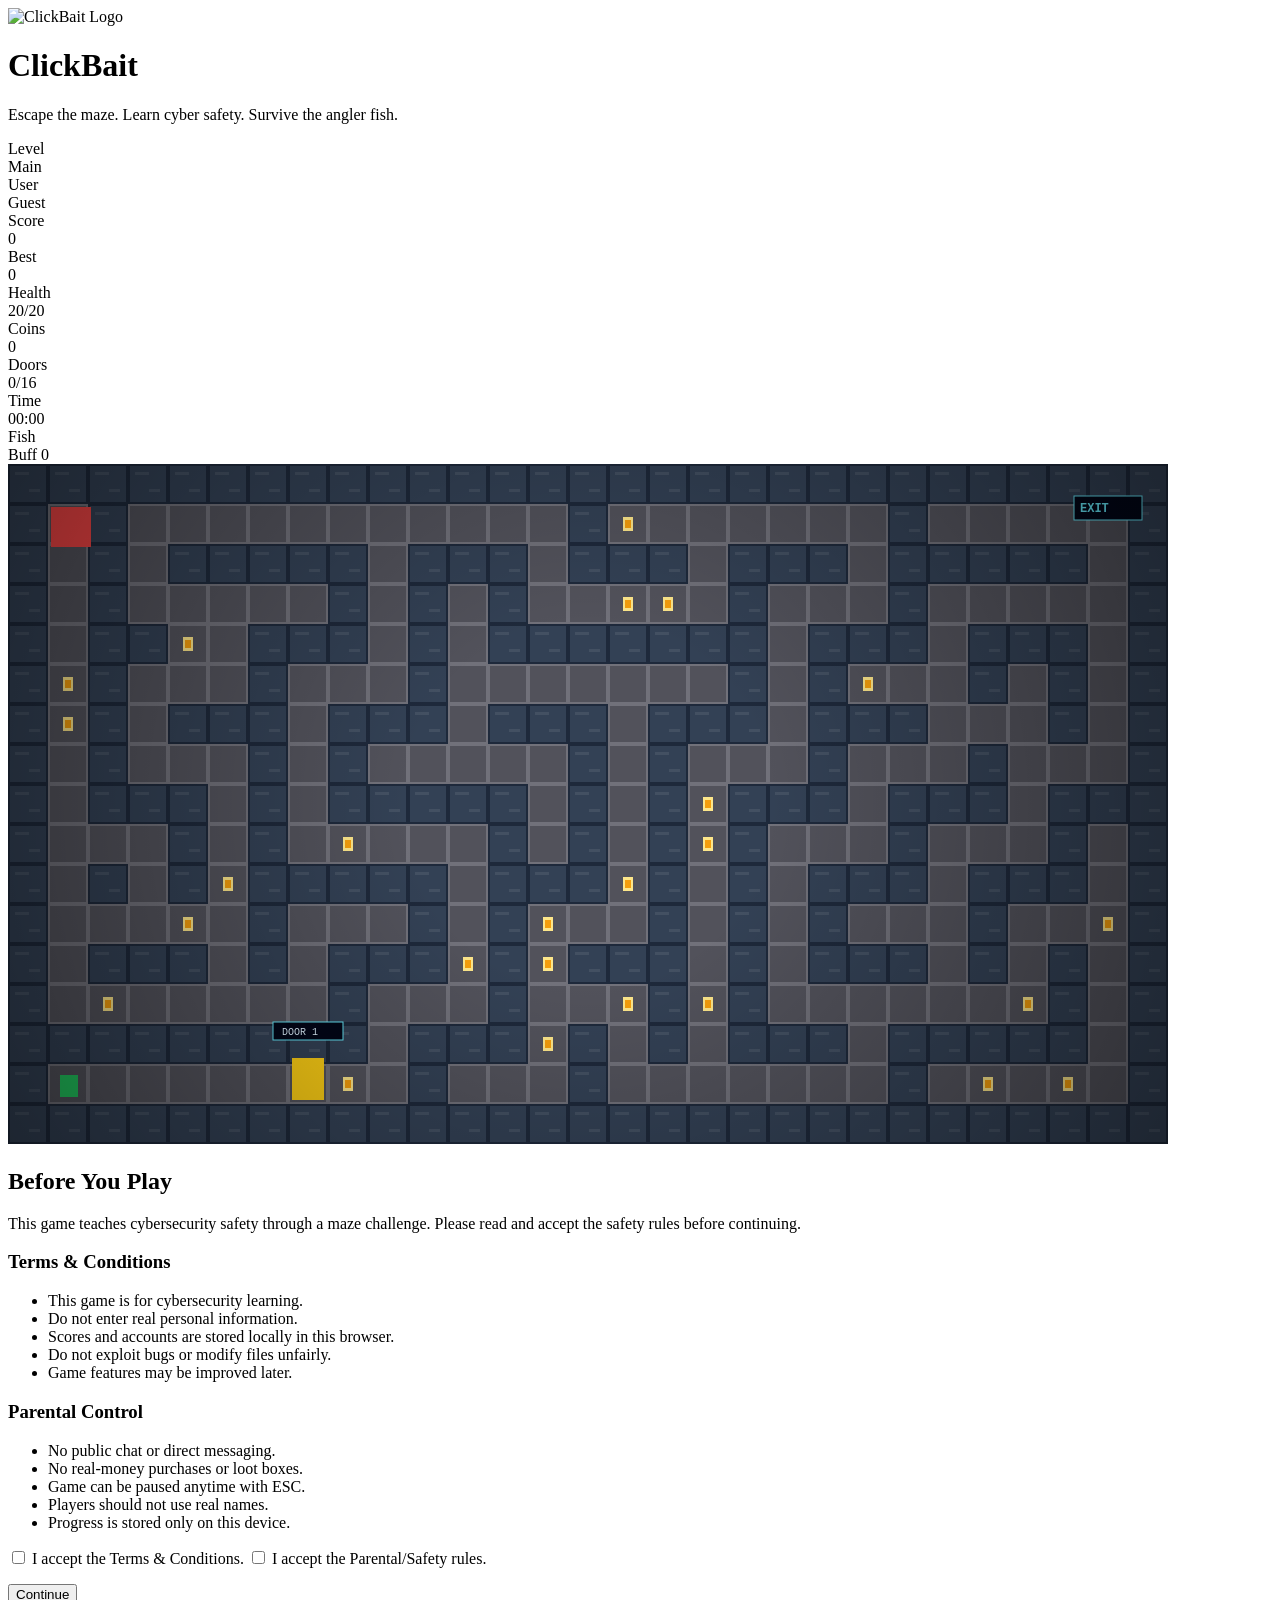
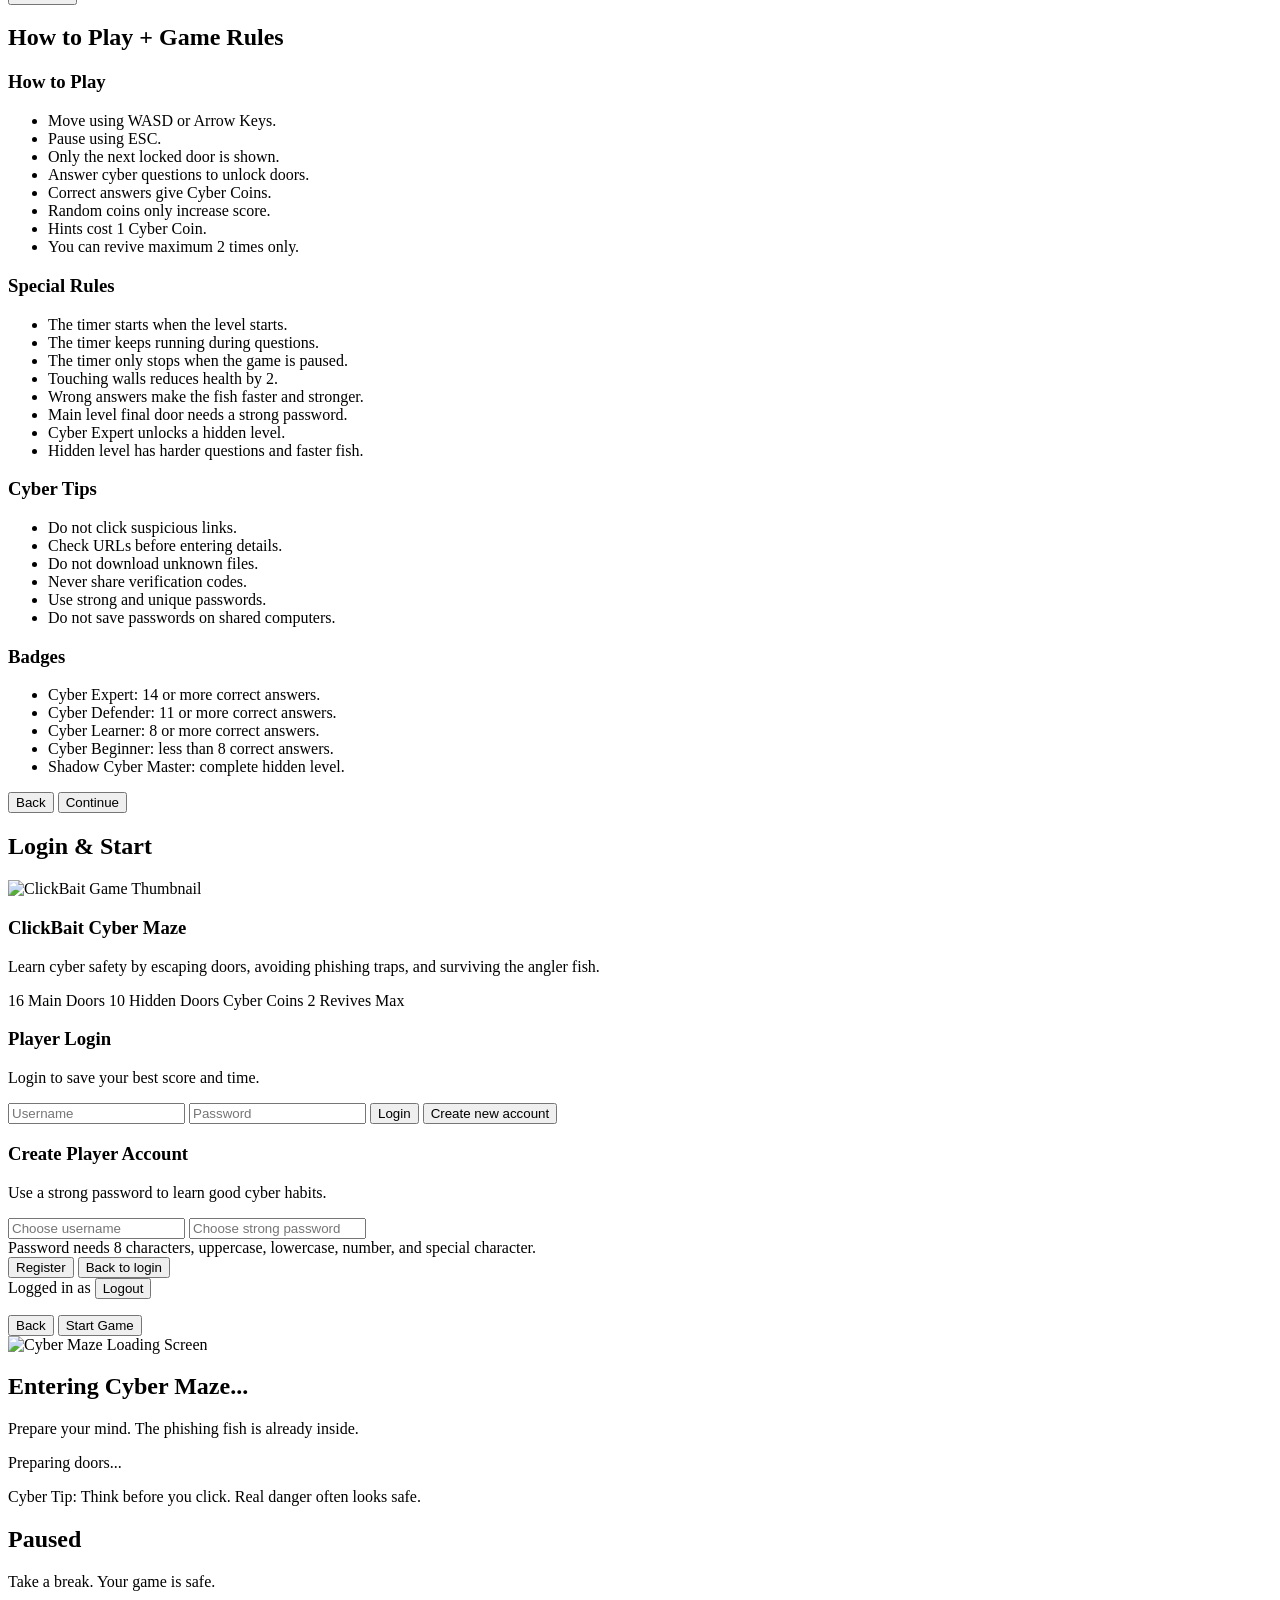
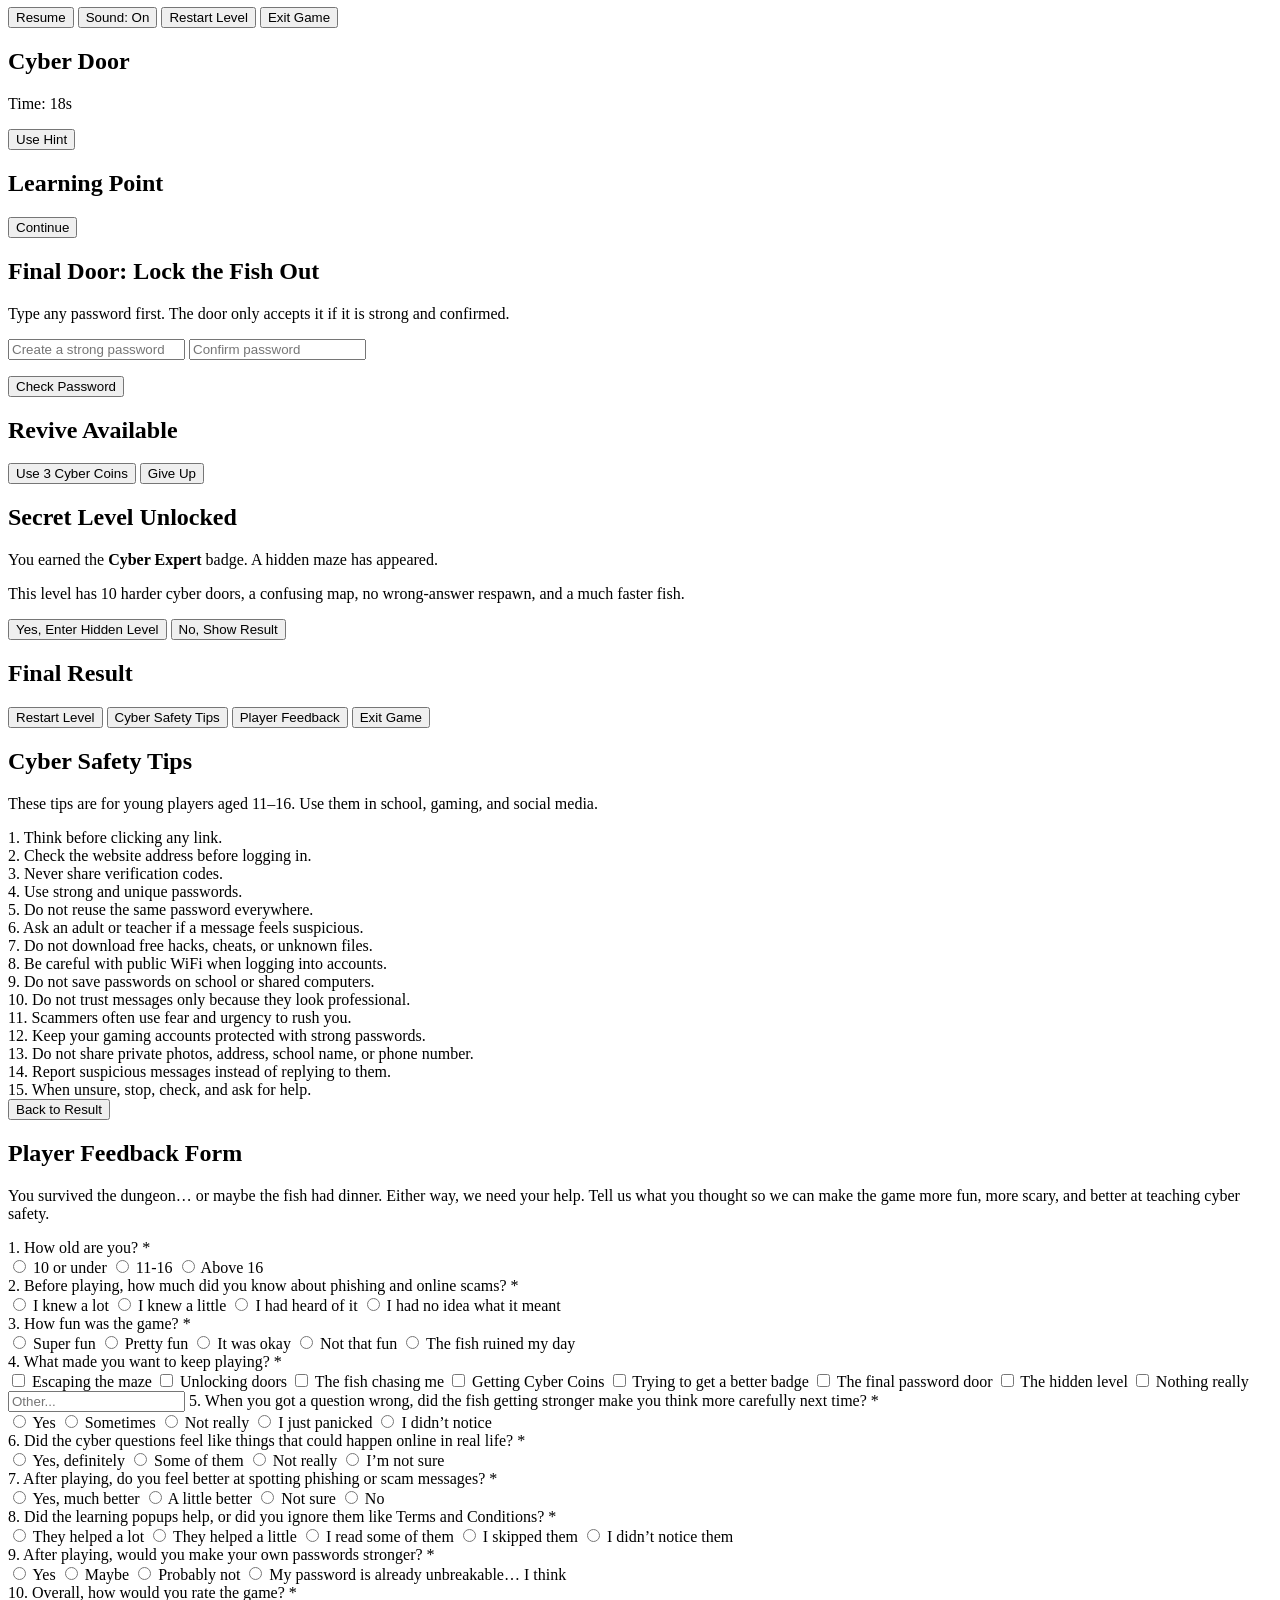
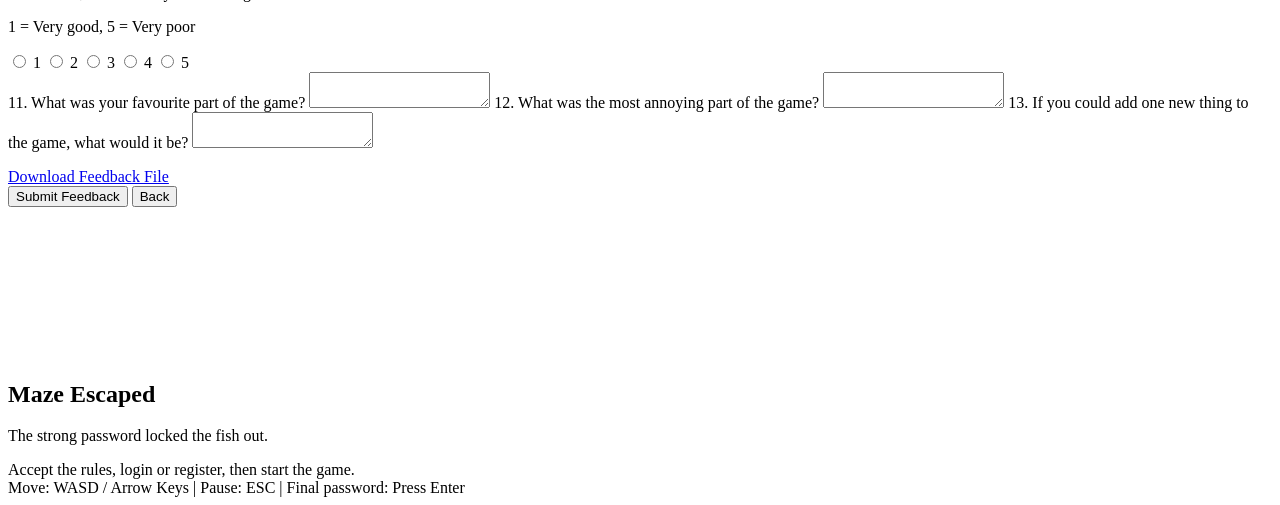
==== commit 8d9fc2c2: "Updated and debugged" ====
--- a/Game code/index.html
+++ b/Game code/index.html
@@ -366,6 +366,7 @@
         </p>
 
         <div class="feedback-form">
+
           <label>1. How old are you? <span class="required-star">*</span></label>
           <div class="option-row">
             <label><input type="radio" name="age" value="10 or under"> 10 or under</label>
@@ -401,6 +402,7 @@
             <label><input type="checkbox" name="keepPlaying" value="The hidden level"> The hidden level</label>
             <label><input type="checkbox" name="keepPlaying" value="Nothing really"> Nothing really</label>
           </div>
+
           <input id="keepPlayingOther" class="feedback-input" type="text" placeholder="Other...">
 
           <label>5. When you got a question wrong, did the fish getting stronger make you think more carefully next time? <span class="required-star">*</span></label>
@@ -447,6 +449,7 @@
 
           <label>10. Overall, how would you rate the game? <span class="required-star">*</span></label>
           <p class="rating-note">1 = Very good, 5 = Very poor</p>
+
           <div class="option-row rating-row">
             <label><input type="radio" name="overallRating" value="1 - Very good"> 1</label>
             <label><input type="radio" name="overallRating" value="2 - Good"> 2</label>
@@ -466,10 +469,15 @@
 
           <p id="feedbackThanks" class="small-text"></p>
 
+          <a id="manualFeedbackDownload" class="manual-download hidden" href="#" download>
+            Download Feedback File
+          </a>
+
           <div class="button-row">
             <button onclick="submitFeedbackForm()">Submit Feedback</button>
             <button onclick="closeFeedbackForm()">Back</button>
           </div>
+
         </div>
       </div>
     </div>
@@ -491,6 +499,7 @@
 
   <div id="toast">Accept the rules, login or register, then start the game.</div>
   <div class="controls">Move: WASD / Arrow Keys | Pause: ESC | Final password: Press Enter</div>
+
 </div>
 
 <script src="script.js"></script>
